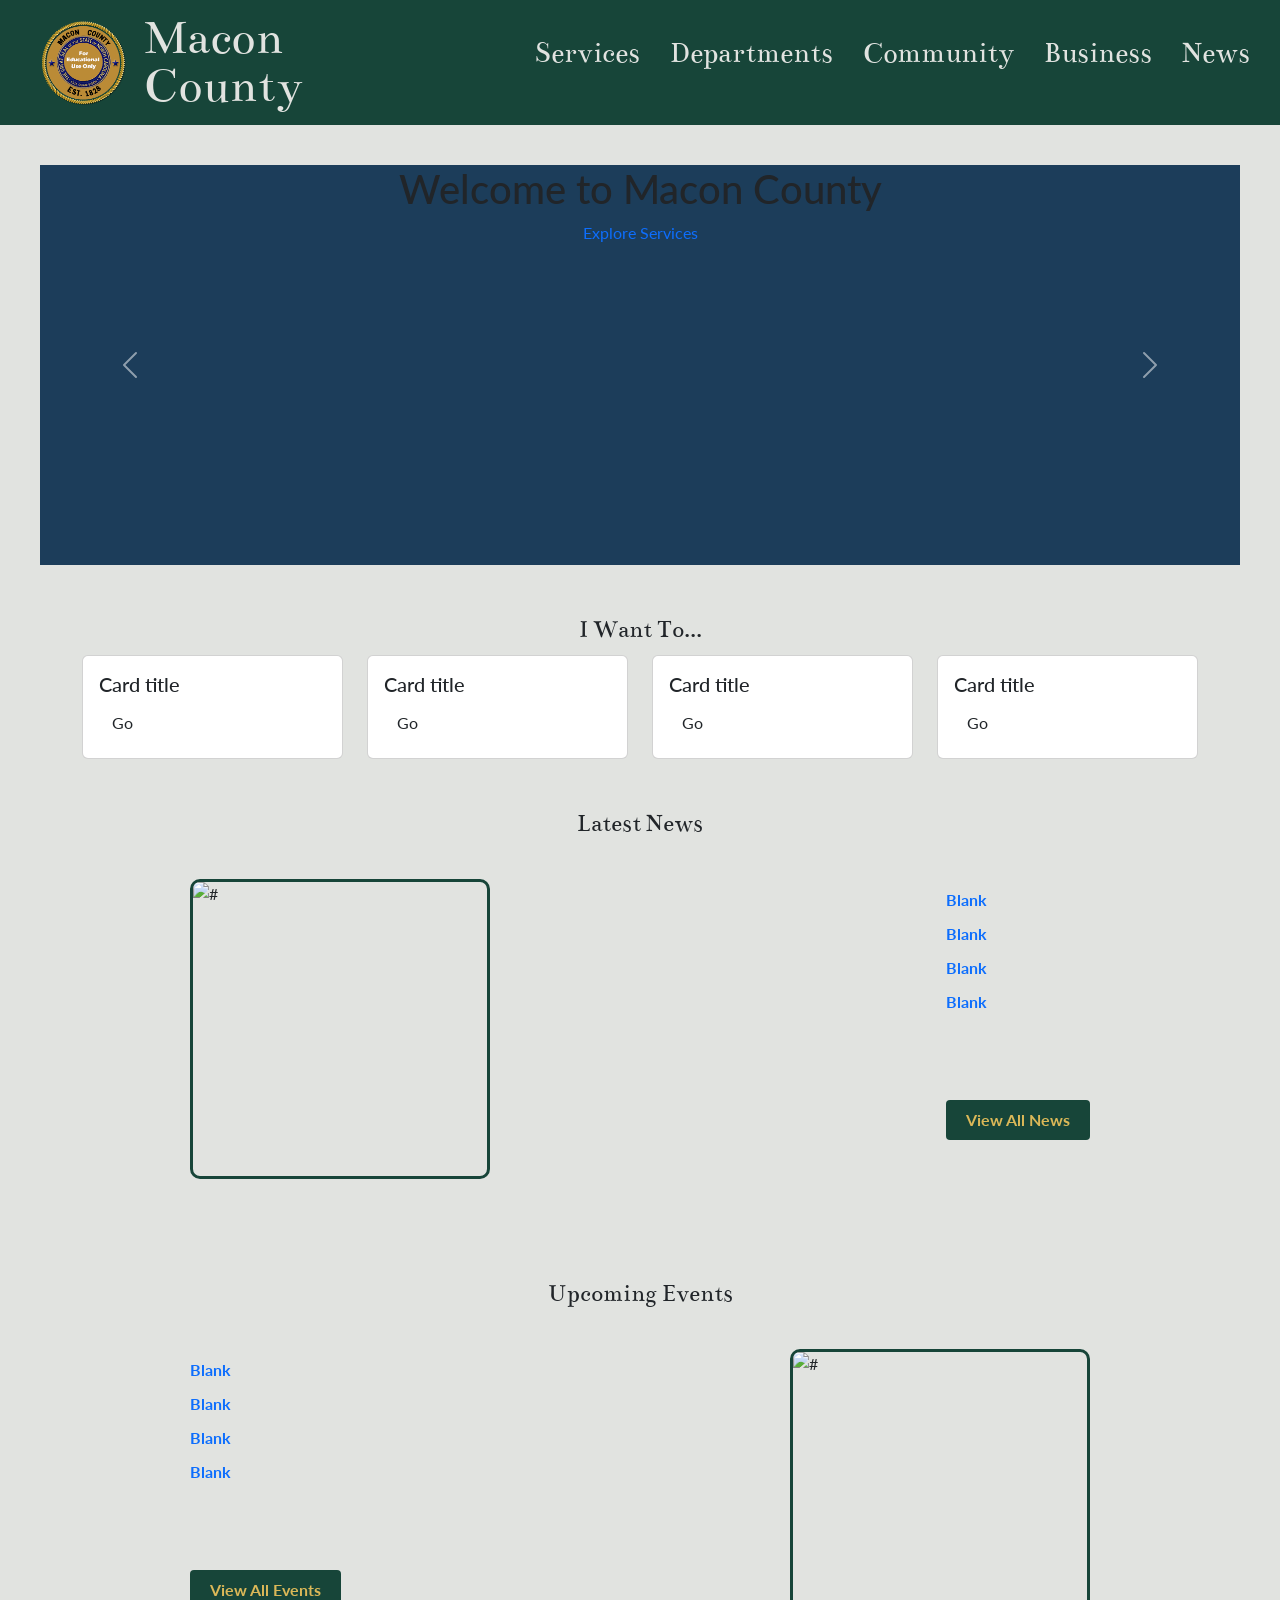
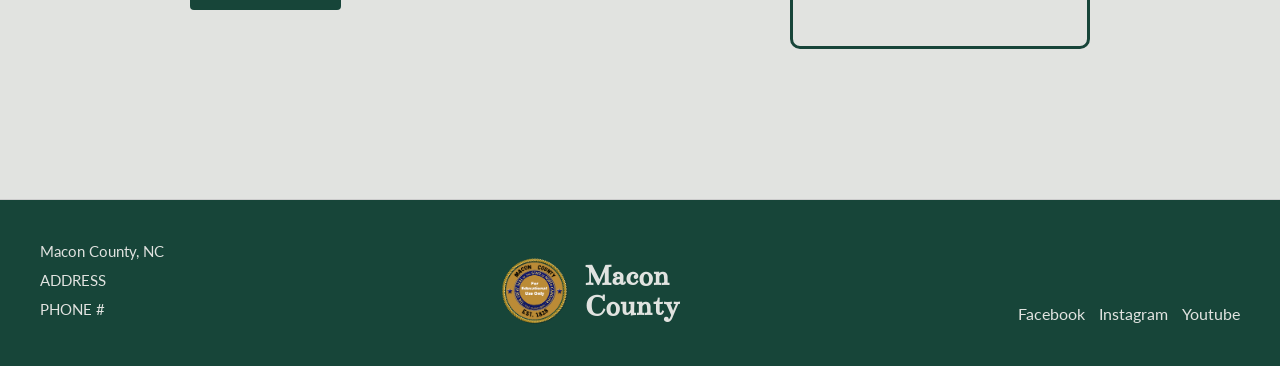
==== index.html @ b7dd2349 "carousel styles changes to the names of the bootstrap component , fixing the CSS style of the carous" ====
<!DOCTYPE html>
<html lang="en">
<head>
    <meta charset="UTF-8">
    <meta name="viewport" content="width=device-width, initial-scale=1.0">
    <title>Macon County</title>
    <!--google fonts-->
    <link rel="preconnect" href="https://fonts.googleapis.com">
    <link rel="preconnect" href="https://fonts.gstatic.com" crossorigin>
    <link href="https://fonts.googleapis.com/css2?family=Bentham&family=Lato:ital,wght@0,100;0,300;0,400;0,700;0,900;1,100;1,300;1,400;1,700;1,900&display=swap" rel="stylesheet">
    
       <link href="https://cdn.jsdelivr.net/npm/bootstrap@5.3.8/dist/css/bootstrap.min.css" rel="stylesheet">

    <!--CSS-->
    <link rel="stylesheet" href="css/styles.css">
</head>

<body>
<!--header-->
    <header>
        <div class="logo">
            <a href="index.html">
                <img src="images/seal.png" alt="Macon County Seal">
                <div class="logo-text">
                    <span>Macon</span>
                    <span>County</span>
                </div>
        
            </a>
        </div>
<!-- link from Lesson 7  https://blog.logrocket.com/create-responsive-mobile-menu-css-without-javascript/  -->
        <input type="checkbox" id="side-mob-nav" class="side-mob-nav">
        <label for="side-mob-nav" class="hamb">
            <span class="hamb-line"></span> Menu
        </label>

        <nav>
            <ul class="main-nav">

                <li class="dropdown">
                    <a href="services.html">Services</a>
                    <!--  https://blog.logrocket.com/create-responsive-mobile-menu-css-without-javascript/ -->

                    
                    
                    <input type="checkbox" id="service-toggle" class="dropdown-submenu">
                    <label for="service-toggle" class="dropdown-btn">+</label>
                    <ul class="submenu">
                        <li><a href="#">Permits &amp; Applications</a></li>
                        <li><a href="#">Forms &amp; Document Downloads</a></li>
                        <li><a href="#">Pay Taxes and Property</a></li>
                        <li><a href="#">Public Records</a></li>
                        <li><a href="#">Report Issue</a></li>
                        <li><a href="#">Request Service</a></li>
                    </ul>
                </li>
            
                <li class="dropdown">
                    <a href="departments.html">Departments</a>
                    <input type="checkbox" id="departments-toggle" class="dropdown-submenu">
                    <label for="departments-toggle" class="dropdown-btn">+</label>
                    <ul class="submenu">
                        <li><a href="#">Government</a></li>
                        <li><a href="#">Health &amp; Social Services</a></li>
                        <li><a href="publicsafety.html">Public Safety</a></li>
                        <li><a href="#">Planning &amp; Zoning</a></li>
                        <li><a href="#">Public Works</a></li>
                        <li><a href="#">Parks &amp; Rec</a></li>
                    </ul>
                </li>


                <li class="dropdown">
                    <a href="community.html">Community</a>
                    <input type="checkbox" id="community-toggle" class="dropdown-submenu">
                    <label for="community-toggle" class="dropdown-btn">+</label>
                    <ul class="submenu">
                        <li><a href="#">Community Resources</a></li>
                        <li><a href="#">Schools &amp; Education</a></li>
                        <li><a href="#">Housing &amp; Assistance</a></li>
                        <li><a href="#">Transportation</a></li>
                        <li><a href="#">Utility &amp; Recycle</a></li>
                    </ul>
                </li>

                <li class="dropdown">
                    <a href="business.html">Business</a>
                    <input type="checkbox" id="business-toggle" class="dropdown-submenu">
                    <label for="business-toggle" class="dropdown-btn">+</label>
                    <ul class="submenu">
                        <li><a href="#">Starting a Business</a></li>
                        <li><a href="#">Permits &amp; Licensing</a></li>
                        <li><a href="#">Bussiness Tax Information</a></li>
                        <li><a href="#">Econmic Development</a></li>
                    </ul>
                </li>


            <li class="dropdown">
                <a href="news.html">News</a>
                <input type="checkbox" id="news-toggle" class="dropdown-submenu">
                    <label for="news-toggle" class="dropdown-btn">+</label>
                <ul class="submenu">
                    <li><a href="#">County News</a></li>
                    <li><a href="#">Events Calendar</a></li>
                    <li><a href="#">Updates &amp; Alerts</a></li>
                    <li><a href="#">Public Notices</a></li>
            </ul>
        </li>
    </ul>
</nav>
    </header>

    <main>

        <!-- Area for bootstrap carousel-->

<div id="bnr-carousel" class="carousel slide">
  <div class="carousel-inner">
    <div class="carousel-item active">
      <h1>Welcome to Macon County</h1>
      <a href="services.html" class="hero-btn">Explore Services</a>
    </div>

    <div class="carousel-item">
      <h1>Title</h1>
    </div>


   <div class="carousel-item">
      <h1>Title</h1>
    </div>
  </div>

  <button class="carousel-control-prev" type="button" data-bs-target="#bnr-carousel"" data-bs-slide="prev">
    <span class="carousel-control-prev-icon" aria-hidden="true"></span>
    <span class="visually-hidden">Previous</span>
  </button>
  <button class="carousel-control-next" type="button" data-bs-target="#bnr-carousel"" data-bs-slide="next">
    <span class="carousel-control-next-icon" aria-hidden="true"></span>
    <span class="visually-hidden">Next</span>
  </button>
</div>

        <!-- Area for bootstrap cards (I WANT TO...) section-->

        <section class="quick-links">
            <h2>I Want To...</h2>


            <div class="container">
                <div class="row justify-content-center">

                <div class="col-3">
                <div class="card">
                <div class="card-body">
                    <h5 class="card-title">Card title</h5>
                    <a href="#" class="btn">Go</a>
            </div>
            </div>
            </div>


                <div class="col-3">
                <div class="card">
                <div class="card-body">
                    <h5 class="card-title">Card title</h5>
                    <a href="#" class="btn">Go</a>
            </div>
            </div>
            </div>

             <div class="col-3">
                <div class="card">
                <div class="card-body">
                    <h5 class="card-title">Card title</h5>
                    <a href="#" class="btn">Go</a>
            </div>
            </div>
            </div>

             <div class="col-3">
                <div class="card">
                <div class="card-body">
                    <h5 class="card-title">Card title</h5>
                    <a href="#" class="btn">Go</a>
            </div>
            </div>
            </div>

            </div>
        </div>

        </section>

        <!-- Latest News section-->
         <section class="latest-news">
            <h2>Latest News</h2>
            <div class="latest-news-cont">
                <img src="#" alt="#" class="latest-news-img"> <!--fill in later-->

                <div class="news-links">
                    <ul>
                    <li><a href="#">Blank</a></li>
                        <li><a href="#">Blank</a></li>
                        <li><a href="#">Blank</a></li>
                        <li><a href="#">Blank</a></li>
                    </ul>

                    <a href="news.html" class="news-btn">View All News</a>
            </div>
            </div>
         </section>

        <!-- Upcoming events secrtion-->
         <section class="upcg-evets">
            <h2>Upcoming Events</h2>
            <div class="upcg-evets-cont">
                <div class="evnts-links">
                    <ul>
                        <li><a href="#">Blank</a></li>
                        <li><a href="#">Blank</a></li>
                        <li><a href="#">Blank</a></li>
                        <li><a href="#">Blank</a></li>

                    </ul>
                    <a href="#" class="evnts-btn">View All Events</a>
                </div>
                <img src="#" alt="#" class="upcg-evets-img">
            </div>
         </section>
    </main>



  <!--Footer-->
    <footer>
        <div class="footer-info">
        <div class="footer-left"> <!--fill in later-->
            <p>Macon County, NC</p>
            <p>ADDRESS</p>
            <p>PHONE #</p>
        </div>
            <div class="footer-logo">
                <a href="index.html">
                    <img src="images/seal.png" alt="Macon County Seal">
                    <div class="footer-logo-text">
                        <span>Macon</span>
                        <span>County</span>
                    </div>
                </a>
            </div>
            <div class="footer-right">
                <a href="#">Facebook</a><!--fill in later-->
                <a href="#">Instagram</a>
                <a href="#">Youtube</a>
            </div>
        </div>
    </footer>

<script src="https://cdn.jsdelivr.net/npm/bootstrap@5.3.8/dist/js/bootstrap.bundle.min.js"></script>     
</body>


</html>
---- css/styles.css ----
* {
    margin: 0;
    padding: 0;
    box-sizing: border-box;
}

/* body */
html, body{
    height: 100%;
}


body {
    font-family: 'Lato', sans-serif;
    display: flex;
    flex-direction: column;
    background-color: #E1E3E0;
}

/* header*/

header {
    display: flex;
    justify-content: space-between;
    align-items: center;
    padding: 15px 30px;
    gap: 20px;
    background-color: #174539;
}

.logo a {
    display: flex;
    align-items: center;
    gap: 6px;
}

.logo img {
    height: 90px;
}

.logo-text {
    display: flex;
    flex-direction: column;
    line-height: 0.95;
}

.logo-text span {
    font-family: 'Bentham',serif;
    font-size: 50px;
    color: #E1E3E0;
}


/* Navigation */

nav{
    align-self: flex-end;
    margin-bottom: 8px;
}

.main-nav {
    list-style: none;
    display: flex;
    gap: 30px;
    font-family: 'Bentham',serif;
}

.main-nav > li {
    position: relative;
}

.main-nav >li >a {
    color:#E1E3E0;
    font-size: 30px;
    font-weight: 400;
    display: inline-block;
    padding: 10px 0;
}

.main-nav >li >a:hover{
    color: #DBB858;
    border-bottom: 2px solid #DBB858;
}

.submenu {
    list-style: none;
    display: none;
    position: absolute;
    top: 100%;
    right: 0;
    background-color: #174539;
    min-width: 240px;
    padding: 15px 0;
}

.submenu li a {
    display: block;
    padding: 10px 20px;
    color: #E1E3E0;
    font-size: 20px;
    font-family: 'Bentham', serif;
}

.submenu li a:hover {
    color: #DBB858;
}

.dropdown-submenu {
    display: none;
}

.dropdown:hover .submenu{
    display: block;
}

.dropdown-btn {
    display: none;
}

/*hamburger*/

.side-mob-nav {
    display: none;
}

.hamb {
    display: none;
    cursor: pointer;
    color: #E1E3E0;
    font-size: 1.3rem;
    font-family: 'Lato',sans-serif;
    font-weight: 700;
    width: 100%;
    padding: 12px 15px;
    background-color: #174539;
    border-top: 1px solid;
}

.hamb-line {
    background: #E1E3E0;
    display: inline-block;
    height: 3px;
    width: 24px;
    position: relative;
    margin-right: 10px;
    vertical-align: middle;
}

.hamb-line::before,.hamb-line::after{
    content: "";
    background: #E1E3E0;
    display: block;
    height: 100%;
    width: 100%;
    position: absolute;
}

.hamb-line::before{
    top: 7px;
}

.hamb-line::after{
    top: -7px;
}

/*links*/
a {
    text-decoration: none;
}

/* main*/
main {
    padding: 40px;
    flex: 1;
}

/*Footer*/
footer{
    background-color: #174539;
    padding: 40px 30px;
    margin-top: 60px;
    border-top: 1px solid #ccc;
    color: #E1E3E0;
}

.footer-info{
    max-width: 1200px;
    margin: 0 auto;

    display: flex;
    justify-content: space-between;
    align-items: flex-end;
}

.footer-left p {
    margin-bottom: 6px;
    font-size: 0.95rem;
}

.footer-left {
    text-align: left;
}

.footer-logo a {
    display: flex;
    align-items: center;
    gap: 8px;
}

.footer-logo img {
    height: 70px;
}

.footer-logo-text {
    display: flex;
    flex-direction: column;
    line-height: 1;
    color: #E1E3E0;
}

.footer-logo-text span {
    font-family: 'Bentham', serif;
    font-size: 30px;
    font-weight: bold;
}

.footer-right {
    text-align: right;
}

.footer-right a {
    margin-left: 10px;
    color: #E1E3E0;
}

.footer-right a:hover {
    text-decoration: underline;
}




/*        Homepage           */


/* Carousel */

#bnr-carousel{
    margin-bottom: 50px;
}

.carousel-item {
    text-align: center;
    background-color: #1C3D5A;
    height: 400px;
}

.latest-news, .upcg-evets {
    padding: 50px 20px;
}

.latest-news h2, .upcg-evets h2, .quick-links h2{
    text-align: center;
    font-size: 25px;
    margin-bottom: 10px;
    font-family: 'Bentham', serif;

}

.latest-news-cont, .upcg-evets-cont {
    display: flex;
    align-items: center;
    justify-content: space-between;
    max-width: 900px;
    margin: 0 auto;

}

.latest-news-img, .upcg-evets-img{
    border: 3px solid #174539;
    width: 300px;
    height:300px;
    border-radius: 10px;
    margin-top: 30px;

}

.news-links ul, .evnts-links ul {
    list-style: none;
    padding: 0;
}

.news-links li, .evnts-links li {
    margin-bottom: 10px;
}

.news-links a, .evnts-links a {
font-weight: bold;
}



.news-btn, .evnts-btn{
    display: inline-block;
    margin-top: 70px;
    background-color: #174539;
    color: #DBB858;
    font-weight: bold;
    padding: 8px 20px;
    border-radius: 4px;

}




/*small screens*/
@media (max-width: 768px) {
    header {
        flex-direction: column;
        align-items: stretch;
        padding: 10px 10px;
        gap: 10px;
    }

    .logo {
        align-self: center;
    }

    .logo img{
        height: 70px;
    }

    .logo-text span {
        font-size: 36px;
    }

    .hamb {
        display: block;
    }

    nav {
        width: 100%;
        margin-bottom: 0;
        align-self: stretch;
    }

    .main-nav {
        display: none;
        flex-direction: column;
        width: 100%;
        background-color: #174539;
        gap: 0;
    }

    .side-mob-nav:checked+ .hamb+ nav .main-nav {
        display: flex;
    }

    .main-nav >li {
        width: 100%S;
    }


    .main-nav > li > a {
        font-size: 20px;
        display: block;
        padding: 14px 15px;

    }

    .main-nav >li>a:hover{
        border-bottom: none;
        background-color: #174539;
    }

    .dropdown-btn {
        display: block;
        position: absolute;
        top: 0;
        right: 0;
        color: #E1E3E0;
        font-size: 24px;
        line-height: 1;
        padding: 14px 18px;
        cursor: pointer;
        font-weight: bold;
    }

    .submenu {
        display: none;
        position: static;
        min-width: 100%;
        padding: 0;
        background-color: #1d5a4a;

    }

    .submenu li a {
        font-size: 16px;
        padding: 10px;
    }

    footer {
        padding: 15px 10px;
    }

    .footer-logo img{
        height: 55px;
    }
    
    .footer-logo-text span{
        font-size: 24px;
    }

    .footer-left p{
        font-size: 14px;
    }

    .footer-right a{
        font-size: 14px;
    }


  
}
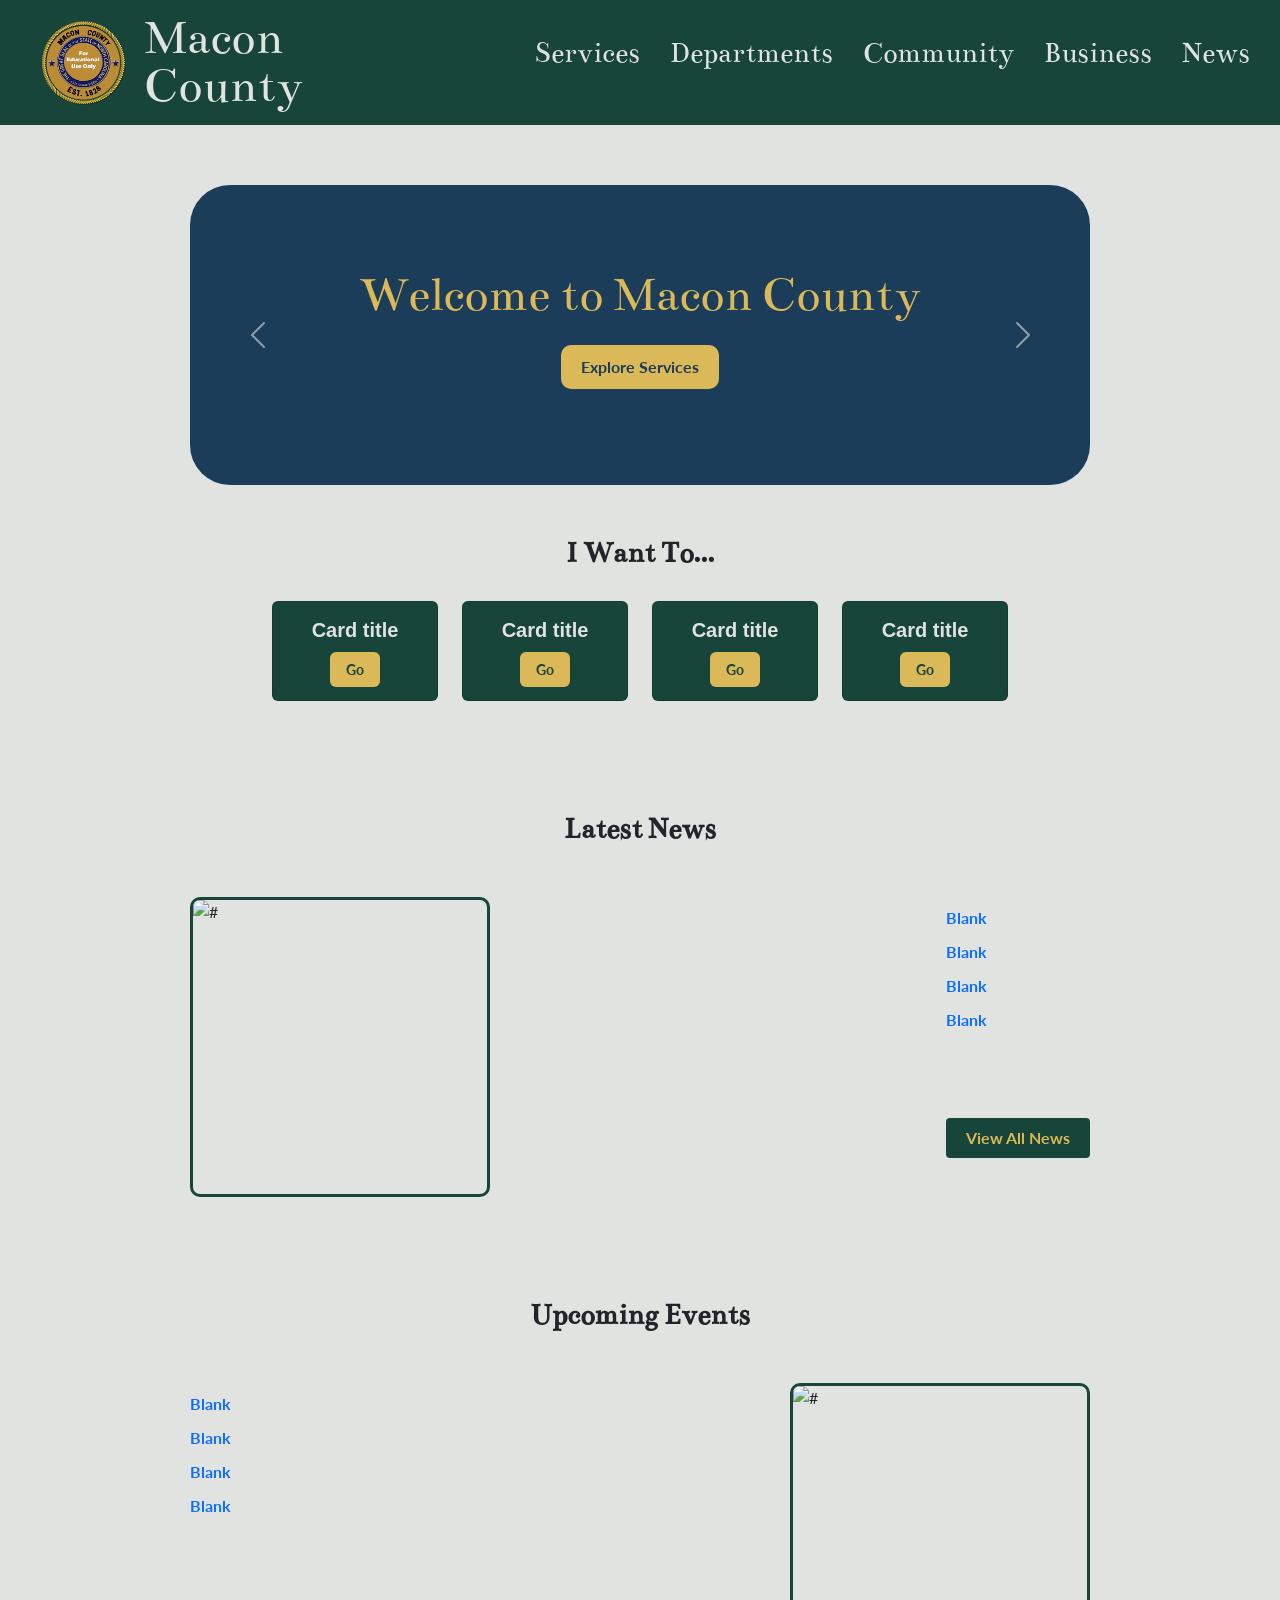
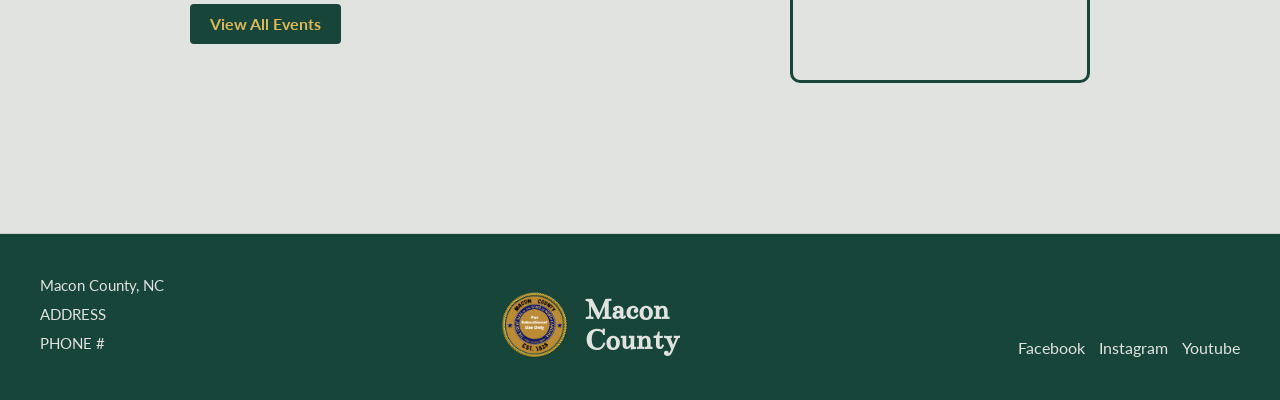
==== commit ee7cd5e2: "Homepage - finished up mobile for last two sections, -styled carousel and i want to cards" ====
--- a/index.html
+++ b/index.html
@@ -151,35 +151,35 @@
             <div class="container">
                 <div class="row justify-content-center">
 
-                <div class="col-3">
-                <div class="card">
-                <div class="card-body">
-                    <h5 class="card-title">Card title</h5>
-                    <a href="#" class="btn">Go</a>
-            </div>
-            </div>
-            </div>
-
-
-                <div class="col-3">
-                <div class="card">
-                <div class="card-body">
-                    <h5 class="card-title">Card title</h5>
-                    <a href="#" class="btn">Go</a>
-            </div>
-            </div>
-            </div>
-
-             <div class="col-3">
-                <div class="card">
-                <div class="card-body">
-                    <h5 class="card-title">Card title</h5>
-                    <a href="#" class="btn">Go</a>
-            </div>
-            </div>
-            </div>
-
-             <div class="col-3">
+                <div class="col-6 col-md-2">
+                <div class="card">
+                <div class="card-body">
+                    <h5 class="card-title">Card title</h5>
+                    <a href="#" class="btn">Go</a>
+            </div>
+            </div>
+            </div>
+
+
+                <div class="col-6 col-md-2">
+                <div class="card">
+                <div class="card-body">
+                    <h5 class="card-title">Card title</h5>
+                    <a href="#" class="btn">Go</a>
+            </div>
+            </div>
+            </div>
+
+             <div class="col-6 col-md-2">
+                <div class="card">
+                <div class="card-body">
+                    <h5 class="card-title">Card title</h5>
+                    <a href="#" class="btn">Go</a>
+            </div>
+            </div>
+            </div>
+
+             <div class="col-6 col-md-2">
                 <div class="card">
                 <div class="card-body">
                     <h5 class="card-title">Card title</h5>
--- a/css/styles.css
+++ b/css/styles.css
@@ -246,14 +246,70 @@
 /* Carousel */
 
 #bnr-carousel{
-    margin-bottom: 50px;
+    max-width: 900px;
+    margin: 20px auto 50px auto;
 }
 
 .carousel-item {
     text-align: center;
     background-color: #1C3D5A;
-    height: 400px;
-}
+    height: 300px;
+    padding:50px 50px;
+    border-radius: 40px;
+}
+
+.carousel-item h1 {
+    font-size: 50px;
+    margin-bottom: 20px;
+    font-family: 'Bentham',serif;
+    color: #DBB858;
+    margin-top: 30px;
+}
+
+.hero-btn{
+    font-weight: bold;
+    background-color: #DBB858;
+    color: #1C3D5A;
+    padding: 10px 20px;
+    border-radius: 10px;
+    display: inline-block;
+    
+}
+
+
+/*I want to section cards */
+
+.quick-links{
+    margin-bottom: 50px;
+}
+
+.quick-links .card{
+  text-align: center;
+  margin: 10px 0;
+  height: 100px;
+  background-color: #174539;
+}
+
+.quick-links .card-title{
+    margin-bottom: 6px;
+    font-size: 20px;
+    font-weight: 600;
+    color: #E1E3E0;
+}
+
+
+
+.quick-links .btn {
+    background-color: #DBB858;
+    color: #174539;
+    font-size: 14px;
+    font-weight: bold;
+    margin-top: 4px;
+    padding: 6px 15px;
+}
+
+
+
 
 .latest-news, .upcg-evets {
     padding: 50px 20px;
@@ -261,9 +317,11 @@
 
 .latest-news h2, .upcg-evets h2, .quick-links h2{
     text-align: center;
-    font-size: 25px;
+    font-size: 30px;
     margin-bottom: 10px;
     font-family: 'Bentham', serif;
+    font-weight: bold;
+    margin-bottom: 20px;
 
 }
 
@@ -422,6 +480,61 @@
     }
 
 
+    /*homepage */
+
+     /*carousel */
+     .carousel-item {
+        height: 250px;
+        padding:  30px 15px;
+     }
+
+     .carousel-item h1 {
+        font-size:30px;
+     }
+
+      .carousel-control-next-icon,.carousel-control-prev-icon{
+        padding: 16px;
+    }
+
+    .carousel-control-next, .carousel-control-prev {
+        width:15%;
+    }
+
+    .hero-btn {
+        padding: 8px 14px;
+        font-size: 14px;
+        margin-top: 20px;
+    }
+
+    .latest-news-cont,
+    .upcg-evets-cont {
+    flex-direction: column;
+    text-align: center;
+    }
+
+.latest-news-img,
+.upcg-evets-img {
+    width: 300px;
+    height: 300px;
+    margin-top: 20px;
+    border-radius: 50%;
+
+}
+
+.news-links,
+.evnts-links {
+    margin-top: 20px;
+}
+
+.news-btn,
+.evnts-btn {
+    margin-top: 20px;
+}
+
+.upcg-evets-cont {
+    flex-direction: column-reverse;
+}
+
   
 }
 
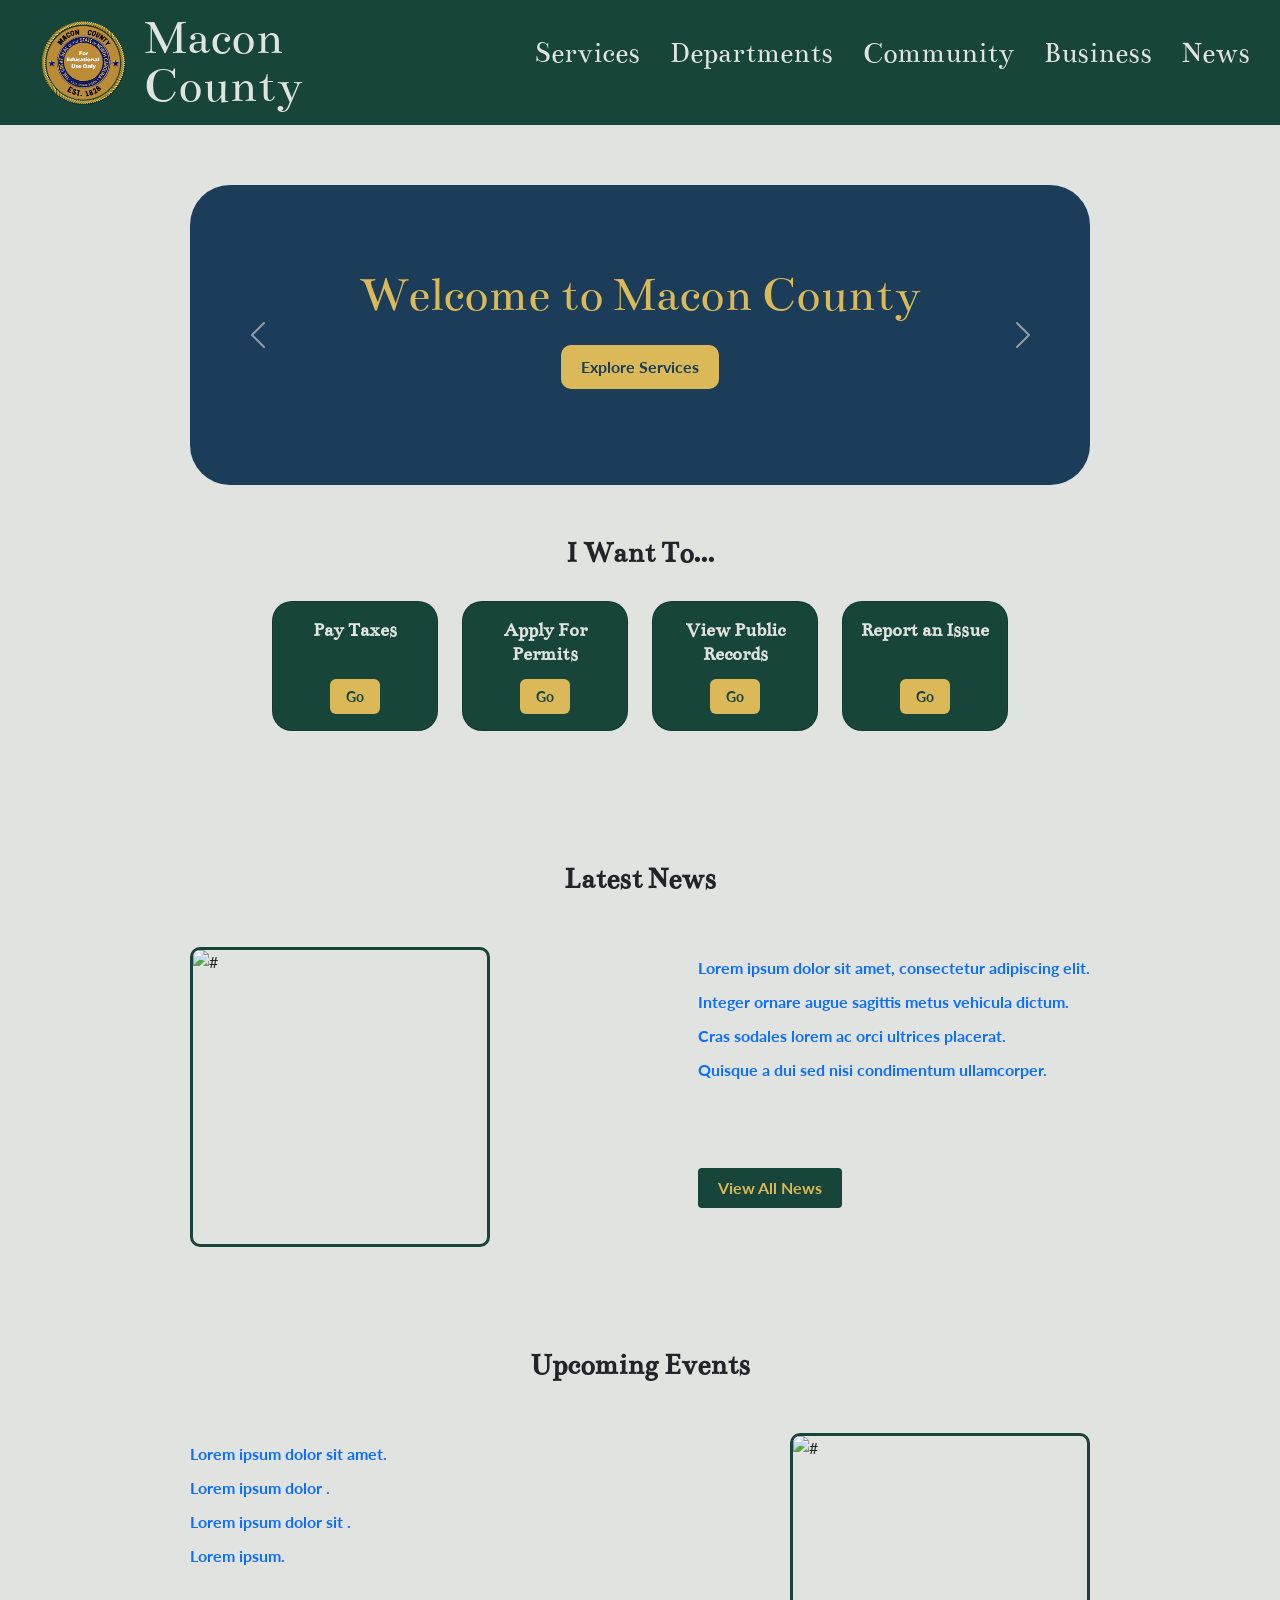
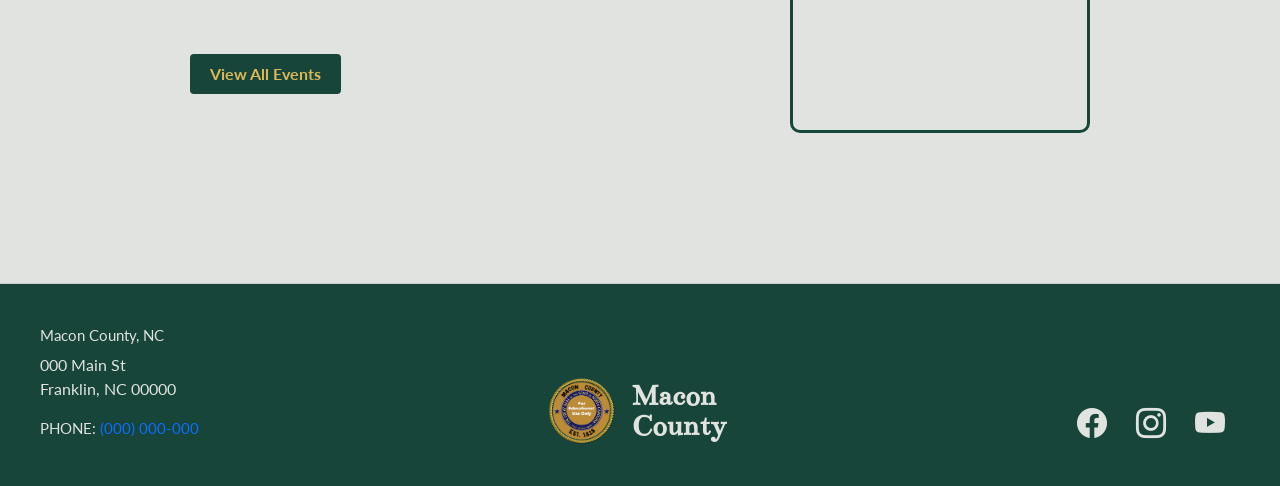
==== commit cc74b38f: "css - html additions -added more content to sections -more mobile styles -changed from flex to grid " ====
--- a/index.html
+++ b/index.html
@@ -8,7 +8,7 @@
     <link rel="preconnect" href="https://fonts.googleapis.com">
     <link rel="preconnect" href="https://fonts.gstatic.com" crossorigin>
     <link href="https://fonts.googleapis.com/css2?family=Bentham&family=Lato:ital,wght@0,100;0,300;0,400;0,700;0,900;1,100;1,300;1,400;1,700;1,900&display=swap" rel="stylesheet">
-    
+    <link rel="stylesheet" href="https://cdn.jsdelivr.net/npm/bootstrap-icons@1.13.1/font/bootstrap-icons.min.css">
        <link href="https://cdn.jsdelivr.net/npm/bootstrap@5.3.8/dist/css/bootstrap.min.css" rel="stylesheet">
 
     <!--CSS-->
@@ -132,11 +132,11 @@
     </div>
   </div>
 
-  <button class="carousel-control-prev" type="button" data-bs-target="#bnr-carousel"" data-bs-slide="prev">
+  <button class="carousel-control-prev" type="button" data-bs-target="#bnr-carousel" data-bs-slide="prev">
     <span class="carousel-control-prev-icon" aria-hidden="true"></span>
     <span class="visually-hidden">Previous</span>
   </button>
-  <button class="carousel-control-next" type="button" data-bs-target="#bnr-carousel"" data-bs-slide="next">
+  <button class="carousel-control-next" type="button" data-bs-target="#bnr-carousel" data-bs-slide="next">
     <span class="carousel-control-next-icon" aria-hidden="true"></span>
     <span class="visually-hidden">Next</span>
   </button>
@@ -154,7 +154,7 @@
                 <div class="col-6 col-md-2">
                 <div class="card">
                 <div class="card-body">
-                    <h5 class="card-title">Card title</h5>
+                    <h5 class="card-title">Pay Taxes</h5>
                     <a href="#" class="btn">Go</a>
             </div>
             </div>
@@ -164,7 +164,7 @@
                 <div class="col-6 col-md-2">
                 <div class="card">
                 <div class="card-body">
-                    <h5 class="card-title">Card title</h5>
+                    <h5 class="card-title">Apply For Permits</h5>
                     <a href="#" class="btn">Go</a>
             </div>
             </div>
@@ -173,7 +173,7 @@
              <div class="col-6 col-md-2">
                 <div class="card">
                 <div class="card-body">
-                    <h5 class="card-title">Card title</h5>
+                    <h5 class="card-title">View Public Records</h5>
                     <a href="#" class="btn">Go</a>
             </div>
             </div>
@@ -182,7 +182,7 @@
              <div class="col-6 col-md-2">
                 <div class="card">
                 <div class="card-body">
-                    <h5 class="card-title">Card title</h5>
+                    <h5 class="card-title">Report an Issue</h5>
                     <a href="#" class="btn">Go</a>
             </div>
             </div>
@@ -201,10 +201,10 @@
 
                 <div class="news-links">
                     <ul>
-                    <li><a href="#">Blank</a></li>
-                        <li><a href="#">Blank</a></li>
-                        <li><a href="#">Blank</a></li>
-                        <li><a href="#">Blank</a></li>
+                    <li><a href="#">Lorem ipsum dolor sit amet, consectetur adipiscing elit.</a></li>
+                        <li><a href="#">Integer ornare augue sagittis metus vehicula dictum.</a></li>
+                        <li><a href="#">Cras sodales lorem ac orci ultrices placerat.</a></li>
+                        <li><a href="#">Quisque a dui sed nisi condimentum ullamcorper.</a></li>
                     </ul>
 
                     <a href="news.html" class="news-btn">View All News</a>
@@ -218,10 +218,10 @@
             <div class="upcg-evets-cont">
                 <div class="evnts-links">
                     <ul>
-                        <li><a href="#">Blank</a></li>
-                        <li><a href="#">Blank</a></li>
-                        <li><a href="#">Blank</a></li>
-                        <li><a href="#">Blank</a></li>
+                        <li><a href="#">Lorem ipsum dolor sit amet.</a></li>
+                        <li><a href="#">Lorem ipsum dolor .</a></li>
+                        <li><a href="#">Lorem ipsum dolor sit .</a></li>
+                        <li><a href="#">Lorem ipsum.</a></li>
 
                     </ul>
                     <a href="#" class="evnts-btn">View All Events</a>
@@ -234,13 +234,19 @@
 
 
   <!--Footer-->
-    <footer>
+     <footer>
         <div class="footer-info">
-        <div class="footer-left"> <!--fill in later-->
-            <p>Macon County, NC</p>
-            <p>ADDRESS</p>
-            <p>PHONE #</p>
-        </div>
+
+        <div class="footer-left">
+        <p>Macon County, NC</p>
+           <address>
+            000 Main St<br>
+            Franklin, NC 00000
+           </address>
+
+            <p>PHONE: <a href=tel:10000000000>(000) 000-000</a></p>
+        </div>
+
             <div class="footer-logo">
                 <a href="index.html">
                     <img src="images/seal.png" alt="Macon County Seal">
@@ -250,18 +256,35 @@
                     </div>
                 </a>
             </div>
+
             <div class="footer-right">
-                <a href="#">Facebook</a><!--fill in later-->
-                <a href="#">Instagram</a>
-                <a href="#">Youtube</a>
+               <a href="#" aria-label="Facebook">
+                <i class="bi bi-facebook"></i>
+
+               </a>
+
+               <a href="#" aria-label="Instagram">
+                <i class="bi bi-instagram"></i>
+               </a>
+
+               <a href="#" aria-label="Youtube">
+                <i class="bi bi-youtube"></i>
+
+               </a>
+
+
+
             </div>
         </div>
     </footer>
 
-<script src="https://cdn.jsdelivr.net/npm/bootstrap@5.3.8/dist/js/bootstrap.bundle.min.js"></script>     
+      <script src="https://cdn.jsdelivr.net/npm/bootstrap@5.3.8/dist/js/bootstrap.bundle.min.js" integrity="sha384-FKyoEForCGlyvwx9Hj09JcYn3nv7wiPVlz7YYwJrWVcXK/BmnVDxM+D2scQbITxI" crossorigin="anonymous"></script>
+  
 </body>
 
 
 </html>
 
+
+
  
--- a/css/styles.css
+++ b/css/styles.css
@@ -170,7 +170,7 @@
 
 /* main*/
 main {
-    padding: 40px;
+    padding: 40px 0;
     flex: 1;
 }
 
@@ -228,14 +228,20 @@
     text-align: right;
 }
 
+.footer-right a i{
+    font-size: 30px;
+}
+
 .footer-right a {
     margin-left: 10px;
     color: #E1E3E0;
+    margin-right:15px;
 }
 
 .footer-right a:hover {
-    text-decoration: underline;
-}
+    color: #DBB858;
+}
+
 
 
 
@@ -286,7 +292,7 @@
 .quick-links .card{
   text-align: center;
   margin: 10px 0;
-  height: 100px;
+  height: 130px;
   background-color: #174539;
 }
 
@@ -368,6 +374,303 @@
     border-radius: 4px;
 
 }
+
+
+
+
+
+/*Main section pages */
+
+.sec-bnr-txt{
+    background-color: #1C3D5A;
+}
+
+
+
+.qik-lnk {
+    padding: 40px 80px;
+}
+
+.col-6 {
+    margin-bottom: 20px;
+}
+
+.card {
+    border-radius: 20px;
+    text-align: center;
+    background-color: #174539;
+    max-width: 260px;
+    height: 130px;
+    margin: 0 auto;
+}
+
+.card-title {
+    font-size: 20px;
+    color: #DBB858;
+    font-family: 'Bentham',serif;
+}
+
+.qik-lnk .btn {
+    background-color: #DBB858;
+    color: #1C3D5A;
+    border-radius: 10px;
+    padding: 6px 9px;
+}
+
+.card-body {
+    height: 100%;
+    display: flex;
+    flex-direction:  column;
+    justify-content:space-between;
+    align-items: center;
+}
+
+
+
+
+
+
+
+/*FAQ section */ 
+
+.faq {
+    padding-top: 40px;
+}
+
+.faq h2{
+    text-align: center;
+    margin-bottom: 40px;
+}
+
+.faq-QA-colms{
+    display: grid;
+    grid-template-columns: 1fr 1fr;
+    max-width: 1000px;
+    margin: 0 auto;
+}
+
+
+/* innerpage  pages */
+
+.bnr-txt, .sec-bnr-txt{
+    color: #DBB858;
+    padding: 40px;
+    border-radius: 0 20px 20px 0;
+}
+
+.bnr-container,.sec-bnr-container {
+    display: grid;
+    grid-template-columns: 1fr 1fr;
+    gap: 40px;
+    margin-bottom: 50px;
+
+}
+
+ .bnr-img, .sec-bnr-img{
+    padding-right: 80px;
+}
+
+.bnr-img img , .sec-bnr-img img{
+    display: block;
+    width: 200px;
+    border: 3px solid #1C3D5A;
+    border-radius: 20px;
+    width: 100%;
+    height: 100%;
+
+}
+
+.inr-page-bnr, .sec-bnr {
+    padding: 10px 0;
+}
+
+.bnr-txt {
+    background-color: #174539;
+}
+
+.inr-layout {
+    display: grid;
+    grid-template-columns: 200px auto 200px;
+    gap:30px;
+    max-width: 1200px;
+    margin: 0 auto;
+    align-items:start;
+}
+
+
+
+ .help-links, .toc-sidenav {
+    width: 200px;
+    background-color:#1C3D5A;
+    padding:15px;
+    border-radius:20px;
+    position: sticky;
+    top: 120px;
+    align-self: start;
+    
+}
+
+.help-links h2, .toc-sidenav h2 {
+    text-align:center ;
+    color:#DBB858;
+    margin-bottom:20px;
+}
+
+.toc-sidenav a,
+.help-links a {
+    color: white;
+}
+
+.toc-sidenav li,
+.help-links li {
+    margin-bottom: 10px;
+}
+
+.toc-sidenav a:hover,
+.help-links a:hover {
+    color: #DBB858;
+}
+
+
+.toc-sidenav ul,
+.help-links ul {
+    padding-left: 25px;
+    color:#DBB858;
+}
+
+.inr-page-bnr h1 ,.sec-bnr h1{
+    margin-bottom: 25px;
+    font-family: 'Bentham', serif;
+    font-size: 45px;
+}
+
+.inr-main h2 {
+    margin-bottom: 15px;
+    font-family: 'Bentham', serif;
+    font-size: 30px;
+    text-align: left;
+}
+
+.inr-main section {
+    margin-bottom: 50px;
+}
+
+.inr-main p, .inr-main li{
+
+    line-height: 1 .8;
+}
+
+.inr-main ul {
+    padding-left:20px;
+}
+
+.info-row {
+    display: flex;
+    align-items: center;
+    gap:20px
+    }
+
+.info-row div {
+    flex: 1 ;
+
+}
+
+.info-row img {
+    width: 280px;
+    height:200px;
+    border-radius:20px;
+     border: 3px solid #174539;
+}
+
+.alrt{
+    max-width: 500px;
+    margin: 25px auto;
+}
+
+.alrt h2 {
+    font-family: 'Bentham', serif;
+    text-align: center;
+}
+
+.alrt-box {
+    display: grid;
+    grid-template-columns: 60px 1fr auto;
+    align-items: center;
+    background-color: #f7bece;
+    border-radius: 15px;
+    border: 4px solid red;
+    padding: 10px 20px;
+    gap:10px
+}
+
+.alrt-icon {
+    font-size: 40px;
+    text-align: center;
+}
+
+.alrt-txt h3 {
+    font-family: 'Bentham' ,serif;
+}
+
+.alrt-btn a {
+    display: inline-block;
+    background-color:#353635 ;
+    padding: 8px 15px;
+    border-radius: 10px;
+    color: #E1E3E0;
+
+}
+
+
+/*Ft highlight*/
+
+.top-feat {
+    display: grid;
+    grid-template-columns: 1fr 1fr;
+    max-width: 1000px;
+    gap: 20px;
+    margin: 30px auto;
+}
+
+.top-feat-box {
+    display: grid;
+    grid-template-columns: 70px 1fr;
+    align-items: center;
+    padding: 20px;
+    background-color: #DBB858;
+    color: #1C3D5A;
+    border-radius: 20px;
+    gap:10px;
+}
+
+.top-feat-icon{
+    font-size: 50px;
+    text-align: center;
+}
+
+.top-feat-txt h2 {
+    font-family: 'Bentham', serif;
+    margin-bottom: 10px;
+}
+
+.top-feat-btn a{
+   display: inline-block;
+   background-color: #1C3D5A;
+   padding: 10px 20px;
+   width: 200px;
+   text-align: center;
+   border-radius: 10px;
+   color: #DBB858;
+}
+
+.top-feat-btn {
+    grid-column: 1/-1;
+    justify-self: center;
+}
+
+
+
+
 
 
 
@@ -473,11 +776,31 @@
 
     .footer-left p{
         font-size: 14px;
-    }
-
-    .footer-right a{
-        font-size: 14px;
-    }
+        font-weight: bold;
+    }
+
+    .footer-right a i{
+        font-size: 20px;
+    }
+
+    .footer-right a {
+        margin-right: 5px;
+    }
+
+    .footer-info {
+        display: flex;
+        justify-content: space-between;
+        align-items: center;
+        gap:6px
+    }
+
+
+
+
+
+
+
+
 
 
     /*homepage */
@@ -523,8 +846,11 @@
 
 .news-links,
 .evnts-links {
-    margin-top: 20px;
-}
+    margin-top: 50px;
+
+}
+
+
 
 .news-btn,
 .evnts-btn {
@@ -535,6 +861,120 @@
     flex-direction: column-reverse;
 }
 
-  
-}
-
+
+
+
+
+
+/*Main section pages */
+
+.qik-lnk {
+    padding: 30px 20px;
+}
+
+.card-title{
+    font-size: 18px;
+}
+
+.card {
+    max-width: 100%;
+    height: 160px;
+    padding-bottom: 17px;
+}
+
+
+
+
+.faq h2 {
+    text-align: center;
+}
+
+.faq-QA-colms {
+    display: block;
+}
+
+.faq {
+    padding-left: 30px ;
+}
+
+.faq h3 {
+    margin-top: 40px;
+}
+
+
+
+
+
+
+
+
+/* innerpage  pages */
+
+.toc-sidenav, .bnr-img, .sec-bnr-img{
+    display: none;
+}
+
+.bnr-container, .sec-bnr-container{
+    margin-bottom: 30px;
+    display: block;
+}
+
+.inr-layout{
+    display: block;
+    padding: 0 30px;
+}
+
+.bnr-txt, .sec-bnr-txt {
+    width:90% ;
+    height: 190px;
+    border-radius: 0 40px 40px 0;
+}
+
+.info-row {
+    display: flex;
+    flex-direction: column-reverse;
+}
+
+.info-row img {
+    width: 90%;
+    margin-top: 35px;
+}
+
+.inr-main h2 {
+    text-align: center;
+}
+
+.help-links {
+    width: 100%;
+    margin-top: 50px;
+}
+
+
+.alrt-box{
+    grid-template-columns: 1fr;
+    text-align: center;
+}
+
+/*Ft highlight*/
+.top-feat {
+    grid-template-columns: 1fr;
+    padding: 15px 20px;
+}
+
+.top-feat-box{
+    grid-template-columns: 1fr;
+    text-align: center;
+    padding: 20px 15px;
+}
+
+.top-feat-txt h2 {
+    font-size: 27px;
+    margin-bottom: 10px;
+}
+
+
+
+}
+
+
+
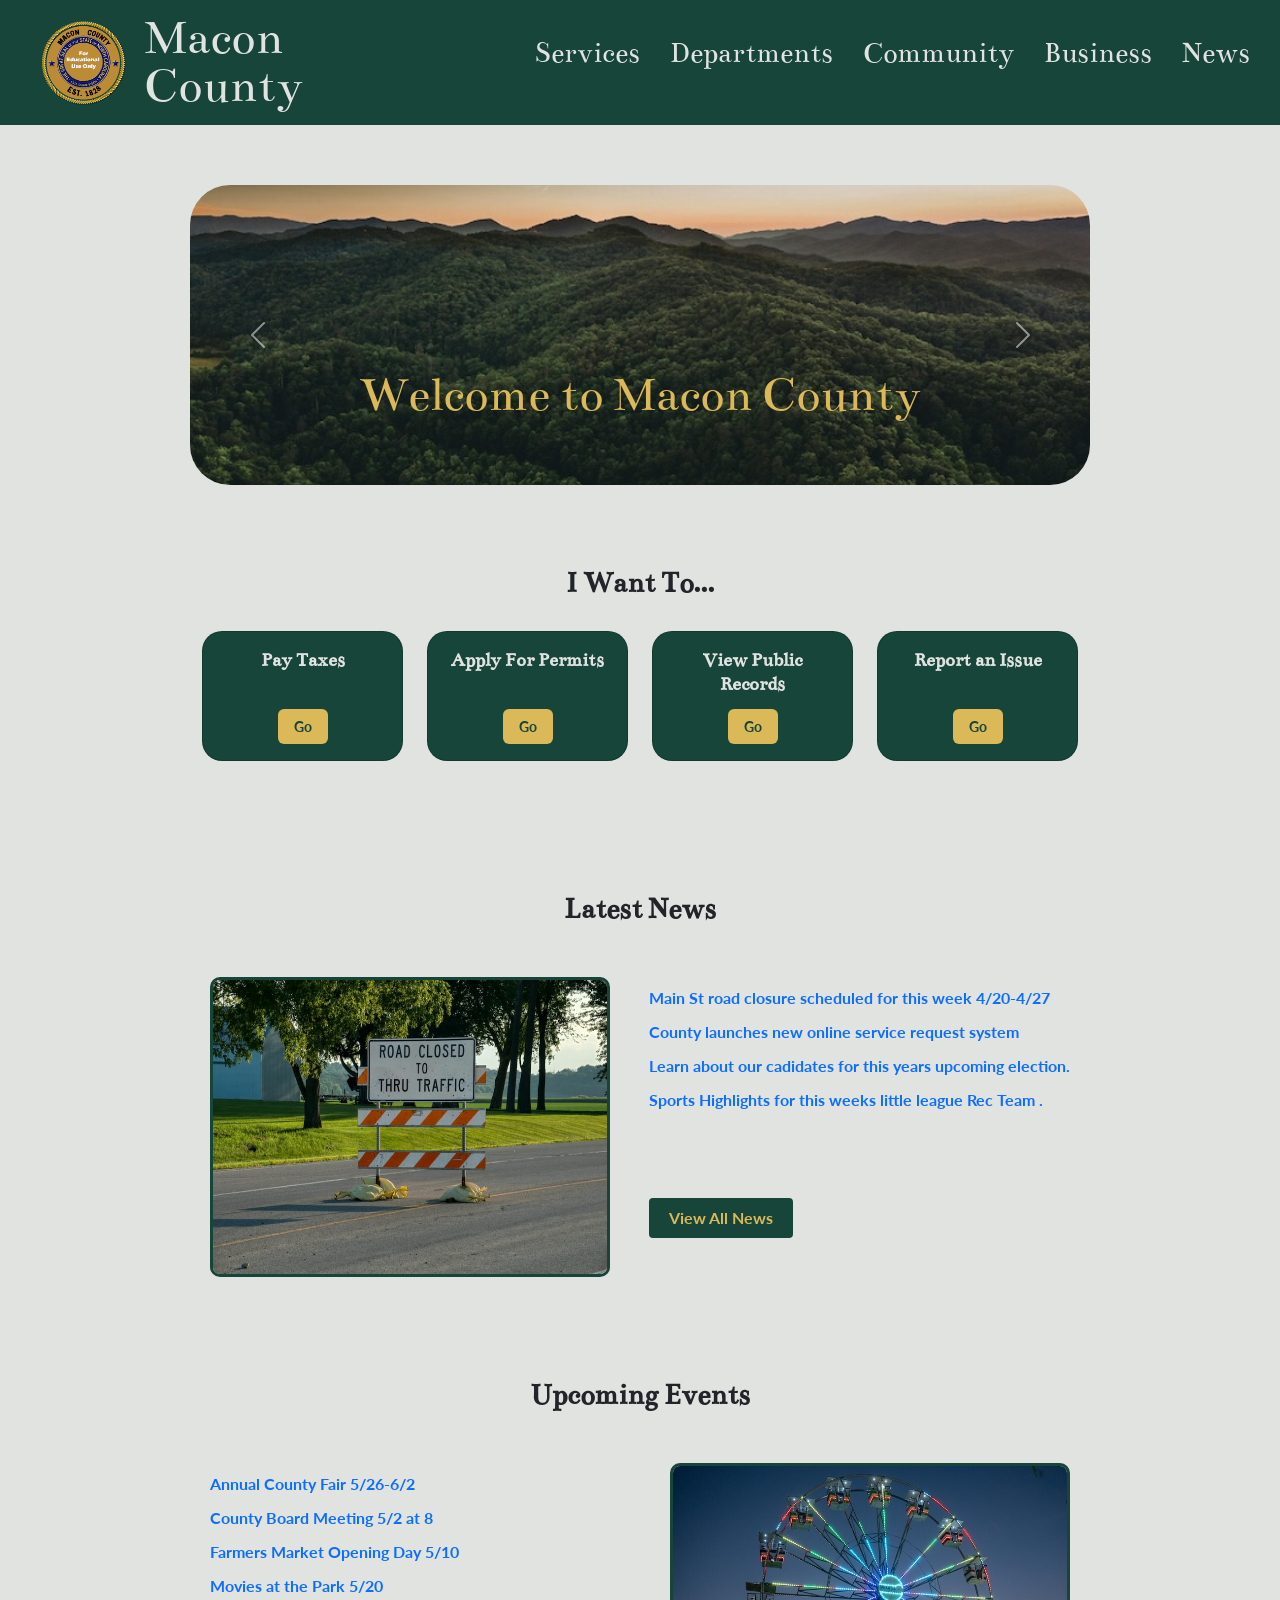
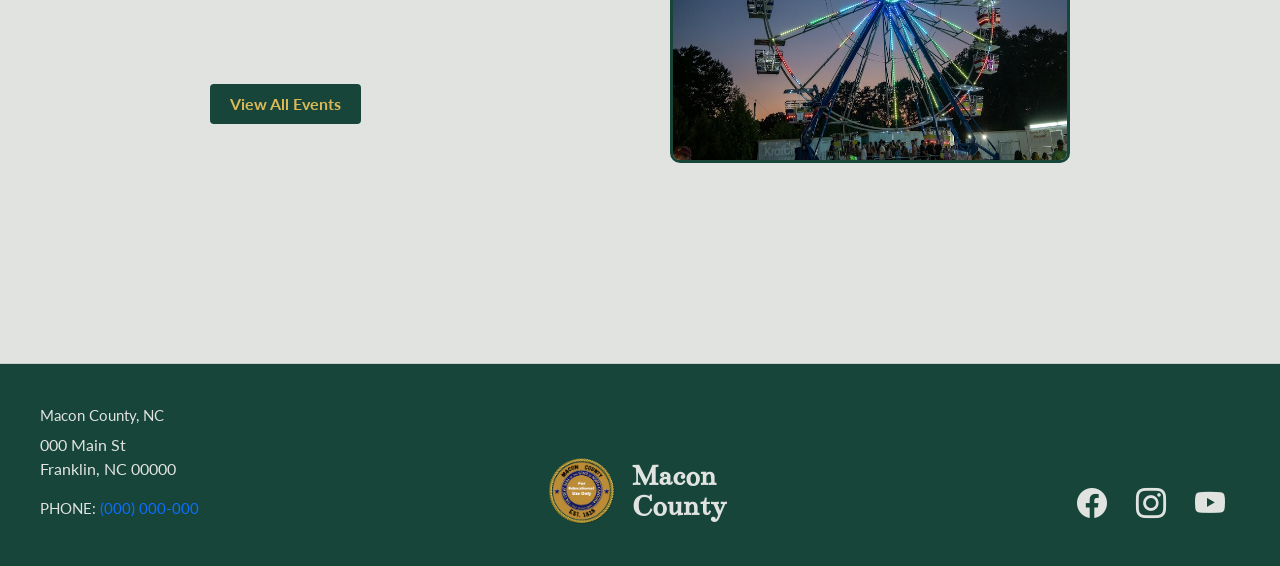
==== commit b87e526d: "images and content" ====
--- a/index.html
+++ b/index.html
@@ -46,12 +46,12 @@
                     <input type="checkbox" id="service-toggle" class="dropdown-submenu">
                     <label for="service-toggle" class="dropdown-btn">+</label>
                     <ul class="submenu">
-                        <li><a href="#">Permits &amp; Applications</a></li>
-                        <li><a href="#">Forms &amp; Document Downloads</a></li>
-                        <li><a href="#">Pay Taxes and Property</a></li>
-                        <li><a href="#">Public Records</a></li>
-                        <li><a href="#">Report Issue</a></li>
-                        <li><a href="#">Request Service</a></li>
+                        <li><a href="services.html">Permits &amp; Applications</a></li>
+                        <li><a href="services.html">Forms &amp; Document Downloads</a></li>
+                        <li><a href="services.html">Pay Taxes and Property</a></li>
+                        <li><a href="services.html">Public Records</a></li>
+                        <li><a href="services.html">Report Issue</a></li>
+                        <li><a href="services.html">Request Service</a></li>
                     </ul>
                 </li>
             
@@ -60,12 +60,12 @@
                     <input type="checkbox" id="departments-toggle" class="dropdown-submenu">
                     <label for="departments-toggle" class="dropdown-btn">+</label>
                     <ul class="submenu">
-                        <li><a href="#">Government</a></li>
-                        <li><a href="#">Health &amp; Social Services</a></li>
+                        <li><a href="departments.html">Government</a></li>
+                        <li><a href="departments.html">Health &amp; Social Services</a></li>
                         <li><a href="publicsafety.html">Public Safety</a></li>
-                        <li><a href="#">Planning &amp; Zoning</a></li>
-                        <li><a href="#">Public Works</a></li>
-                        <li><a href="#">Parks &amp; Rec</a></li>
+                        <li><a href="departments.html">Planning &amp; Zoning</a></li>
+                        <li><a href="departments.html">Public Works</a></li>
+                        <li><a href="departments.html">Parks &amp; Rec</a></li>
                     </ul>
                 </li>
 
@@ -75,11 +75,11 @@
                     <input type="checkbox" id="community-toggle" class="dropdown-submenu">
                     <label for="community-toggle" class="dropdown-btn">+</label>
                     <ul class="submenu">
-                        <li><a href="#">Community Resources</a></li>
-                        <li><a href="#">Schools &amp; Education</a></li>
-                        <li><a href="#">Housing &amp; Assistance</a></li>
-                        <li><a href="#">Transportation</a></li>
-                        <li><a href="#">Utility &amp; Recycle</a></li>
+                        <li><a href="community.html">Community Resources</a></li>
+                        <li><a href="community.html">Schools &amp; Education</a></li>
+                        <li><a href="community.html">Housing &amp; Assistance</a></li>
+                        <li><a href="community.html">Transportation</a></li>
+                        <li><a href="community.html">Utility &amp; Recycle</a></li>
                     </ul>
                 </li>
 
@@ -88,10 +88,10 @@
                     <input type="checkbox" id="business-toggle" class="dropdown-submenu">
                     <label for="business-toggle" class="dropdown-btn">+</label>
                     <ul class="submenu">
-                        <li><a href="#">Starting a Business</a></li>
-                        <li><a href="#">Permits &amp; Licensing</a></li>
-                        <li><a href="#">Bussiness Tax Information</a></li>
-                        <li><a href="#">Econmic Development</a></li>
+                        <li><a href="business.html">Starting a Business</a></li>
+                        <li><a href="business.html">Permits &amp; Licensing</a></li>
+                        <li><a href="business.html">Bussiness Tax Information</a></li>
+                        <li><a href="business.html">Econmic Development</a></li>
                     </ul>
                 </li>
 
@@ -101,10 +101,10 @@
                 <input type="checkbox" id="news-toggle" class="dropdown-submenu">
                     <label for="news-toggle" class="dropdown-btn">+</label>
                 <ul class="submenu">
-                    <li><a href="#">County News</a></li>
-                    <li><a href="#">Events Calendar</a></li>
-                    <li><a href="#">Updates &amp; Alerts</a></li>
-                    <li><a href="#">Public Notices</a></li>
+                    <li><a href="news.html">County News</a></li>
+                    <li><a href="news.html">Events Calendar</a></li>
+                    <li><a href="news.html">Updates &amp; Alerts</a></li>
+                    <li><a href="news.html">Public Notices</a></li>
             </ul>
         </li>
     </ul>
@@ -118,19 +118,28 @@
 <div id="bnr-carousel" class="carousel slide">
   <div class="carousel-inner">
     <div class="carousel-item active">
+        <img src="images/carousel1.jpg" class="d-block w-100" alt="">
+        <div class="carousel-caption ">
       <h1>Welcome to Macon County</h1>
-      <a href="services.html" class="hero-btn">Explore Services</a>
+    </div>
     </div>
 
     <div class="carousel-item">
-      <h1>Title</h1>
-    </div>
-
-
-   <div class="carousel-item">
-      <h1>Title</h1>
-    </div>
-  </div>
+    <img src="images/carousel2.jpg" class="d-block w-100" alt="">
+        <div class="carousel-caption">
+            <h1>Your Safety Matters</h1>
+      <a href="publicsafety.html" class="hero-btn">Explore Public Safety</a>
+    </div>
+    </div>
+
+
+<div class="carousel-item">
+    <img src="images/carousel3.jpg" class="d-block w-100" alt="">
+        <div class="carousel-caption">
+      <h1>Macon County Election Day</h1>
+      <a href="departments.html" class="hero-btn">Explore Departments</a>
+    </div>
+    </div>
 
   <button class="carousel-control-prev" type="button" data-bs-target="#bnr-carousel" data-bs-slide="prev">
     <span class="carousel-control-prev-icon" aria-hidden="true"></span>
@@ -151,39 +160,39 @@
             <div class="container">
                 <div class="row justify-content-center">
 
-                <div class="col-6 col-md-2">
+                <div class="col-6 col-md-3">
                 <div class="card">
                 <div class="card-body">
                     <h5 class="card-title">Pay Taxes</h5>
-                    <a href="#" class="btn">Go</a>
-            </div>
-            </div>
-            </div>
-
-
-                <div class="col-6 col-md-2">
+                    <a href="services.html" class="btn">Go</a>
+            </div>
+            </div>
+            </div>
+
+
+                <div class="col-6 col-md-3">
                 <div class="card">
                 <div class="card-body">
                     <h5 class="card-title">Apply For Permits</h5>
-                    <a href="#" class="btn">Go</a>
-            </div>
-            </div>
-            </div>
-
-             <div class="col-6 col-md-2">
+                    <a href="services.html" class="btn">Go</a>
+            </div>
+            </div>
+            </div>
+
+             <div class="col-6 col-md-3">
                 <div class="card">
                 <div class="card-body">
                     <h5 class="card-title">View Public Records</h5>
-                    <a href="#" class="btn">Go</a>
-            </div>
-            </div>
-            </div>
-
-             <div class="col-6 col-md-2">
+                    <a href="services.html" class="btn">Go</a>
+            </div>
+            </div>
+            </div>
+
+             <div class="col-6 col-md-3">
                 <div class="card">
                 <div class="card-body">
                     <h5 class="card-title">Report an Issue</h5>
-                    <a href="#" class="btn">Go</a>
+                    <a href="services.html" class="btn">Go</a>
             </div>
             </div>
             </div>
@@ -197,14 +206,14 @@
          <section class="latest-news">
             <h2>Latest News</h2>
             <div class="latest-news-cont">
-                <img src="#" alt="#" class="latest-news-img"> <!--fill in later-->
+                <img src="images/latest-news.jpg" alt="Road closed sign blocking traffic" class="latest-news-img"> <!--fill in later-->
 
                 <div class="news-links">
                     <ul>
-                    <li><a href="#">Lorem ipsum dolor sit amet, consectetur adipiscing elit.</a></li>
-                        <li><a href="#">Integer ornare augue sagittis metus vehicula dictum.</a></li>
-                        <li><a href="#">Cras sodales lorem ac orci ultrices placerat.</a></li>
-                        <li><a href="#">Quisque a dui sed nisi condimentum ullamcorper.</a></li>
+                    <li><a href="news.html">Main St road closure scheduled for this week 4/20-4/27</a></li>
+                        <li><a href="news.html">County launches new online service request system</a></li>
+                        <li><a href="news.html">Learn about our cadidates for this years upcoming election. </a></li>
+                        <li><a href="news.html">Sports Highlights for this weeks little league Rec Team .</a></li>
                     </ul>
 
                     <a href="news.html" class="news-btn">View All News</a>
@@ -218,15 +227,15 @@
             <div class="upcg-evets-cont">
                 <div class="evnts-links">
                     <ul>
-                        <li><a href="#">Lorem ipsum dolor sit amet.</a></li>
-                        <li><a href="#">Lorem ipsum dolor .</a></li>
-                        <li><a href="#">Lorem ipsum dolor sit .</a></li>
-                        <li><a href="#">Lorem ipsum.</a></li>
-
-                    </ul>
-                    <a href="#" class="evnts-btn">View All Events</a>
+                        <li><a href="news.html">Annual County Fair 5/26-6/2</a></li>
+                        <li><a href="news.html">County Board Meeting 5/2 at 8</a></li>
+                        <li><a href="news.html">Farmers Market Opening Day 5/10</a></li>
+                        <li><a href="news.html">Movies at the Park 5/20</a></li>
+
+                    </ul>
+                    <a href="news.html" class="evnts-btn">View All Events</a>
                 </div>
-                <img src="#" alt="#" class="upcg-evets-img">
+                <img src="images/events.jpg" alt="Ferris wheel lit up at fair" class="upcg-evets-img">
             </div>
          </section>
     </main>
--- a/css/styles.css
+++ b/css/styles.css
@@ -91,6 +91,7 @@
     background-color: #174539;
     min-width: 240px;
     padding: 15px 0;
+    z-index: 10;
 }
 
 .submenu li a {
@@ -254,14 +255,23 @@
 #bnr-carousel{
     max-width: 900px;
     margin: 20px auto 50px auto;
+    z-index: 1;
 }
 
 .carousel-item {
     text-align: center;
-    background-color: #1C3D5A;
+    position: relative;
     height: 300px;
-    padding:50px 50px;
+    overflow: hidden;
     border-radius: 40px;
+}
+
+
+.carousel-item img{
+    width: 100%;
+    height: 100%;
+    object-fit: cover;
+    display: block;
 }
 
 .carousel-item h1 {
@@ -271,6 +281,7 @@
     color: #DBB858;
     margin-top: 30px;
 }
+
 
 .hero-btn{
     font-weight: bold;
@@ -289,6 +300,10 @@
     margin-bottom: 50px;
 }
 
+.quick-links h2{
+    margin-top: 80px;
+}
+
 .quick-links .card{
   text-align: center;
   margin: 10px 0;
@@ -342,7 +357,7 @@
 
 .latest-news-img, .upcg-evets-img{
     border: 3px solid #174539;
-    width: 300px;
+    width: 400px;
     height:300px;
     border-radius: 10px;
     margin-top: 30px;
@@ -442,6 +457,14 @@
     margin-bottom: 40px;
 }
 
+.faq h3{
+    margin-bottom:10px;
+}
+
+.faq p{
+    margin-bottom: 20px;
+}
+
 .faq-QA-colms{
     display: grid;
     grid-template-columns: 1fr 1fr;
@@ -468,16 +491,28 @@
 
  .bnr-img, .sec-bnr-img{
     padding-right: 80px;
+    
 }
 
 .bnr-img img , .sec-bnr-img img{
-    display: block;
-    width: 200px;
-    border: 3px solid #1C3D5A;
-    border-radius: 20px;
-    width: 100%;
-    height: 100%;
-
+width: 100%;
+border-radius: 20px;
+border: 3px solid #1C3D5A;
+ max-height: 200px;
+    object-fit: cover; 
+
+}
+
+.bus-img {
+    object-position: 50% 65%;
+}
+
+.com-img {
+    object-position: 50% 80%;
+}
+
+.dept-img{
+   object-position: 50% 35% 
 }
 
 .inr-page-bnr, .sec-bnr {
@@ -837,10 +872,10 @@
 
 .latest-news-img,
 .upcg-evets-img {
-    width: 300px;
+    width: 400px;
     height: 300px;
     margin-top: 20px;
-    border-radius: 50%;
+    border-radius: 20px;
 
 }
 
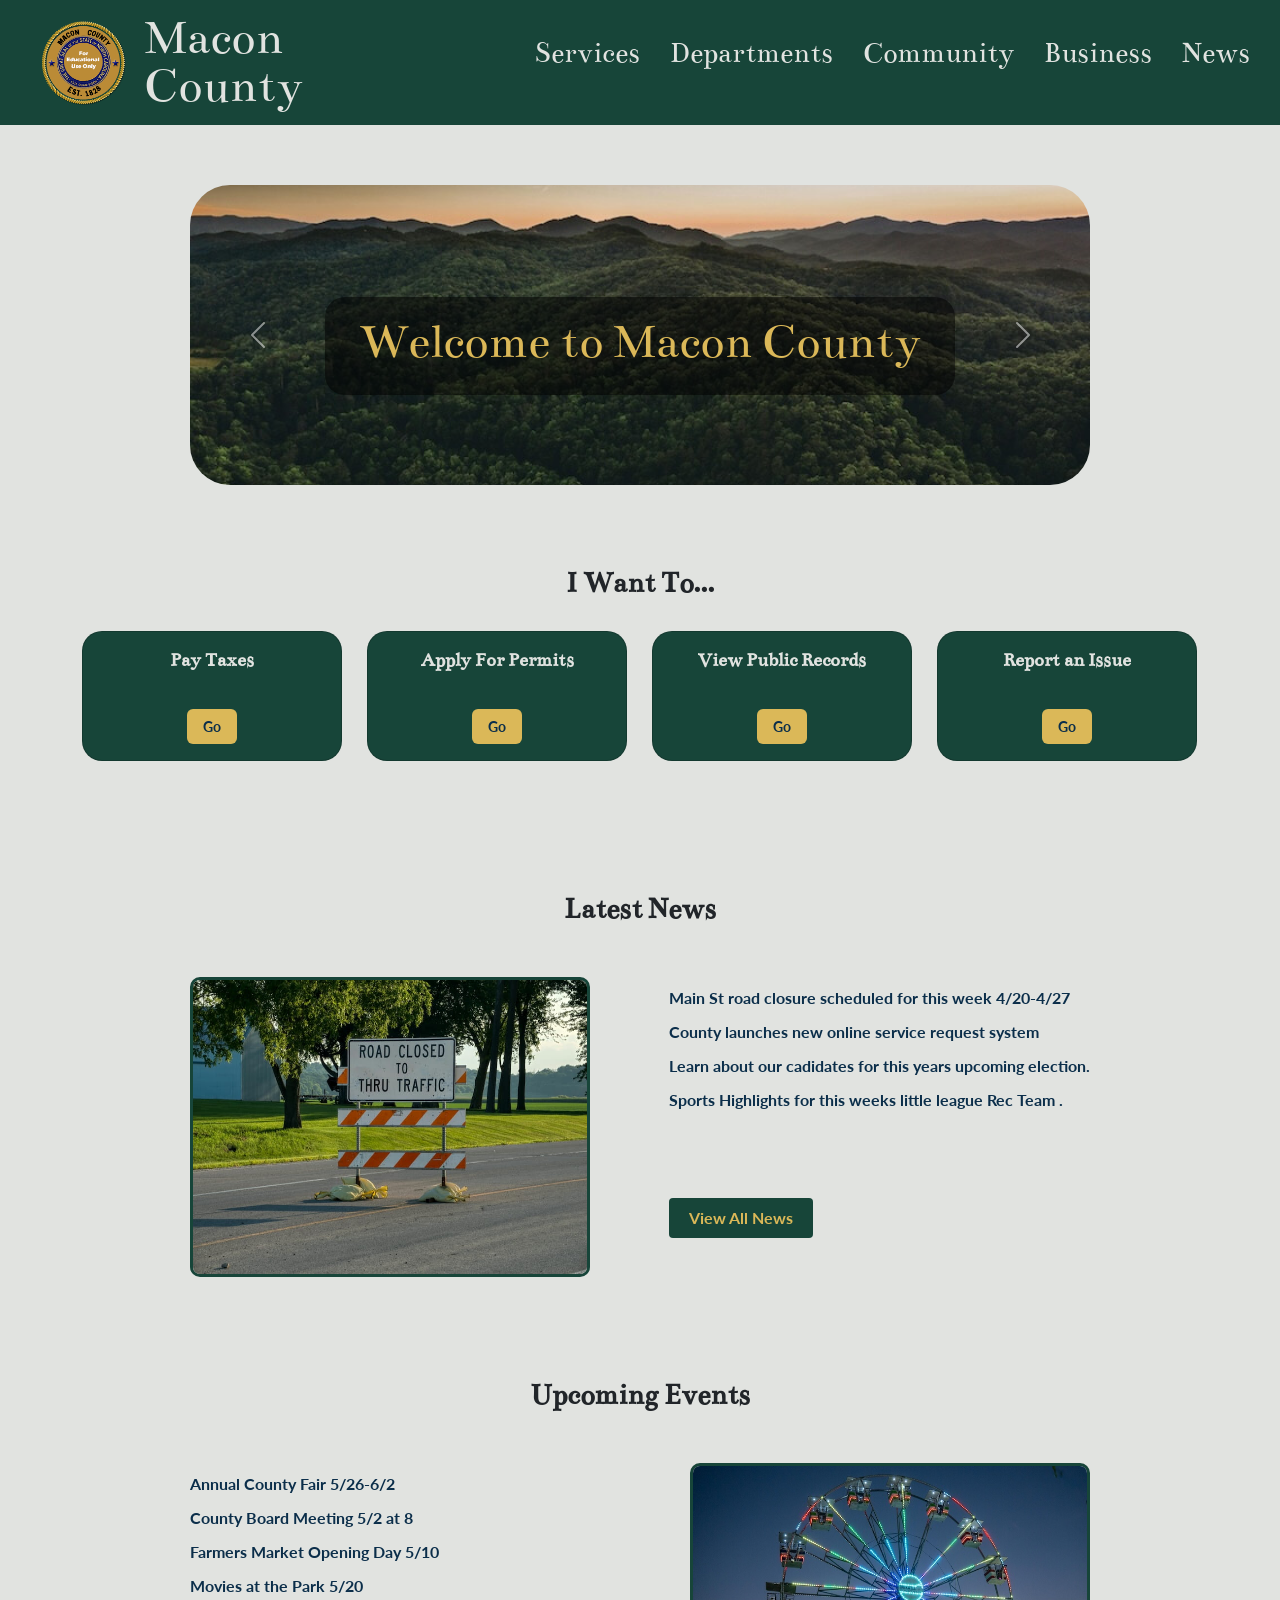
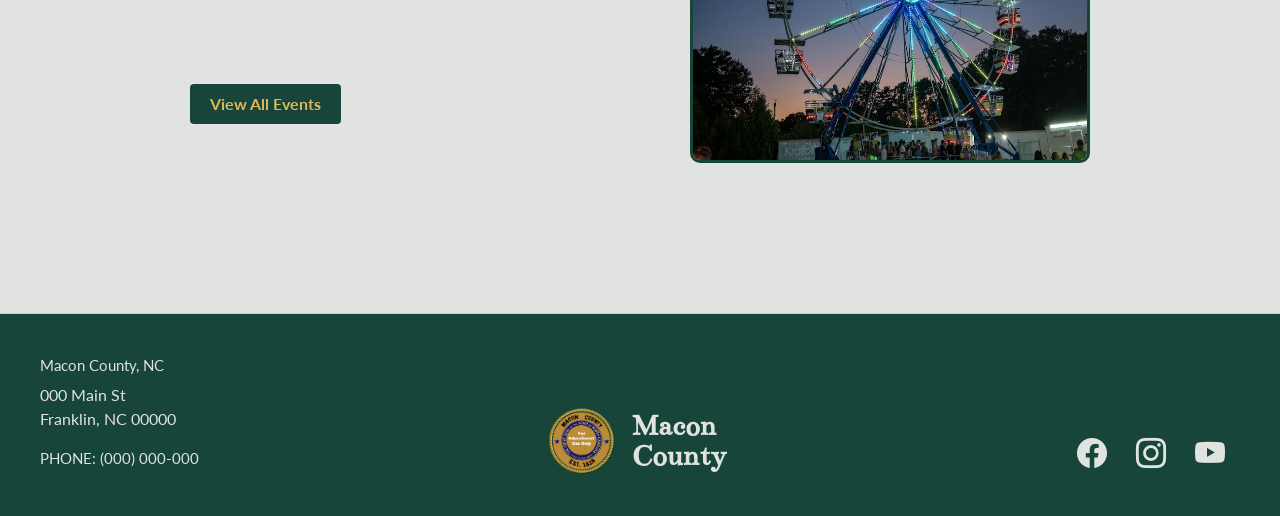
==== commit 28638684: "Accessibility and fixing errors" ====
--- a/index.html
+++ b/index.html
@@ -118,26 +118,27 @@
 <div id="bnr-carousel" class="carousel slide">
   <div class="carousel-inner">
     <div class="carousel-item active">
-        <img src="images/carousel1.jpg" class="d-block w-100" alt="">
+        <img src="images/carousel1.jpg" class="d-block w-100" alt="Mountain landscape view of Macon County"><!--Aerial Shot of a Road in the Mountain Forest.” Pexels, photo by Steven Van Elk-->
         <div class="carousel-caption ">
       <h1>Welcome to Macon County</h1>
     </div>
     </div>
 
     <div class="carousel-item">
-    <img src="images/carousel2.jpg" class="d-block w-100" alt="">
+    <img src="images/carousel2.jpg" class="d-block w-100" alt="Lonely street in town under cloudy sky"><!--Clouds Over Empty Street in Town.” Pexels, photo by Connor Scott McManus-->
         <div class="carousel-caption">
-            <h1>Your Safety Matters</h1>
+            <h2>Your Safety Matters</h2>
       <a href="publicsafety.html" class="hero-btn">Explore Public Safety</a>
     </div>
     </div>
 
 
 <div class="carousel-item">
-    <img src="images/carousel3.jpg" class="d-block w-100" alt="">
-        <div class="carousel-caption">
-      <h1>Macon County Election Day</h1>
-      <a href="departments.html" class="hero-btn">Explore Departments</a>
+    <img src="images/carousel3.jpg" class="d-block w-100" alt="City hall building in Macon County">
+        <div class="carousel-caption"><!--City Hall in a Small American Town.” Pexels, photo by Mark Thomas-->
+      <h2>Need to get things done?</h2>
+      <a href="departments.html" class="hero-btn">Explore Services</a>
+    </div>
     </div>
     </div>
 
@@ -163,7 +164,7 @@
                 <div class="col-6 col-md-3">
                 <div class="card">
                 <div class="card-body">
-                    <h5 class="card-title">Pay Taxes</h5>
+                    <h3 class="card-title">Pay Taxes</h3>
                     <a href="services.html" class="btn">Go</a>
             </div>
             </div>
@@ -173,7 +174,7 @@
                 <div class="col-6 col-md-3">
                 <div class="card">
                 <div class="card-body">
-                    <h5 class="card-title">Apply For Permits</h5>
+                    <h3 class="card-title">Apply For Permits</h3>
                     <a href="services.html" class="btn">Go</a>
             </div>
             </div>
@@ -182,7 +183,7 @@
              <div class="col-6 col-md-3">
                 <div class="card">
                 <div class="card-body">
-                    <h5 class="card-title">View Public Records</h5>
+                    <h3 class="card-title">View Public Records</h3>
                     <a href="services.html" class="btn">Go</a>
             </div>
             </div>
@@ -191,7 +192,7 @@
              <div class="col-6 col-md-3">
                 <div class="card">
                 <div class="card-body">
-                    <h5 class="card-title">Report an Issue</h5>
+                    <h3 class="card-title">Report an Issue</h3>
                     <a href="services.html" class="btn">Go</a>
             </div>
             </div>
@@ -206,7 +207,7 @@
          <section class="latest-news">
             <h2>Latest News</h2>
             <div class="latest-news-cont">
-                <img src="images/latest-news.jpg" alt="Road closed sign blocking traffic" class="latest-news-img"> <!--fill in later-->
+                <img src="images/latest-news.jpg" alt="Road closed sign blocking traffic" class="latest-news-img"> <!--Road Sign in the Middle of the Road.” Pexels, photo by Tom Fisk-->
 
                 <div class="news-links">
                     <ul>
@@ -235,7 +236,7 @@
                     </ul>
                     <a href="news.html" class="evnts-btn">View All Events</a>
                 </div>
-                <img src="images/events.jpg" alt="Ferris wheel lit up at fair" class="upcg-evets-img">
+                <img src="images/events.jpg" alt="Ferris wheel lit up at fair" class="upcg-evets-img"><!--Vibrant Ferris Wheel at Night in Rhode Island Fair.” Pexels, photo by Beth Fitzpatrick.-->
             </div>
          </section>
     </main>
@@ -253,7 +254,7 @@
             Franklin, NC 00000
            </address>
 
-            <p>PHONE: <a href=tel:10000000000>(000) 000-000</a></p>
+            <p>PHONE: <a href="tel:10000000000">(000) 000-000</a></p>
         </div>
 
             <div class="footer-logo">
--- a/css/styles.css
+++ b/css/styles.css
@@ -202,6 +202,14 @@
     text-align: left;
 }
 
+.footer-left a {
+    color: #E1E3E0;
+}
+
+.footer-left a:hover {
+    color: #DBB858;
+}
+
 .footer-logo a {
     display: flex;
     align-items: center;
@@ -276,10 +284,16 @@
 
 .carousel-item h1 {
     font-size: 50px;
-    margin-bottom: 20px;
-    font-family: 'Bentham',serif;
+    font-family: 'Bentham', serif;
     color: #DBB858;
-    margin-top: 30px;
+}
+
+.carousel-caption {
+    position: absolute;
+    background-color: rgba(0, 0, 0, 0.5);
+    padding: 15px;
+    border-radius: 20px;
+    bottom: 30%;
 }
 
 
@@ -322,7 +336,7 @@
 
 .quick-links .btn {
     background-color: #DBB858;
-    color: #174539;
+    color: #0b2e4a;
     font-size: 14px;
     font-weight: bold;
     margin-top: 4px;
@@ -373,8 +387,9 @@
     margin-bottom: 10px;
 }
 
-.news-links a, .evnts-links a {
-font-weight: bold;
+.news-links li a, .evnts-links li a {
+    color: #0b2e4a;
+    font-weight: bold;
 }
 
 
@@ -592,7 +607,7 @@
 
 .inr-main p, .inr-main li{
 
-    line-height: 1 .8;
+    line-height: 1.8;
 }
 
 .inr-main ul {
@@ -754,7 +769,7 @@
     }
 
     .main-nav >li {
-        width: 100%S;
+        width: 100%;
     }
 
 
@@ -872,9 +887,11 @@
 
 .latest-news-img,
 .upcg-evets-img {
-    width: 400px;
-    height: 300px;
-    margin-top: 20px;
+    width: 100%;
+    max-width: 350px;
+    height: auto;
+    margin: 20px auto; 
+    display: block;
     border-radius: 20px;
 
 }
@@ -929,7 +946,7 @@
 }
 
 .faq {
-    padding-left: 30px ;
+    padding: 0 30px;
 }
 
 .faq h3 {
@@ -952,6 +969,10 @@
 .bnr-container, .sec-bnr-container{
     margin-bottom: 30px;
     display: block;
+}
+
+.sec-bnr-txt {
+    padding: 20px 25px;
 }
 
 .inr-layout{
@@ -986,8 +1007,10 @@
 
 
 .alrt-box{
+    display: grid;              
     grid-template-columns: 1fr;
-    text-align: center;
+    text-align: center;    
+    margin: 20px 30px; 
 }
 
 /*Ft highlight*/
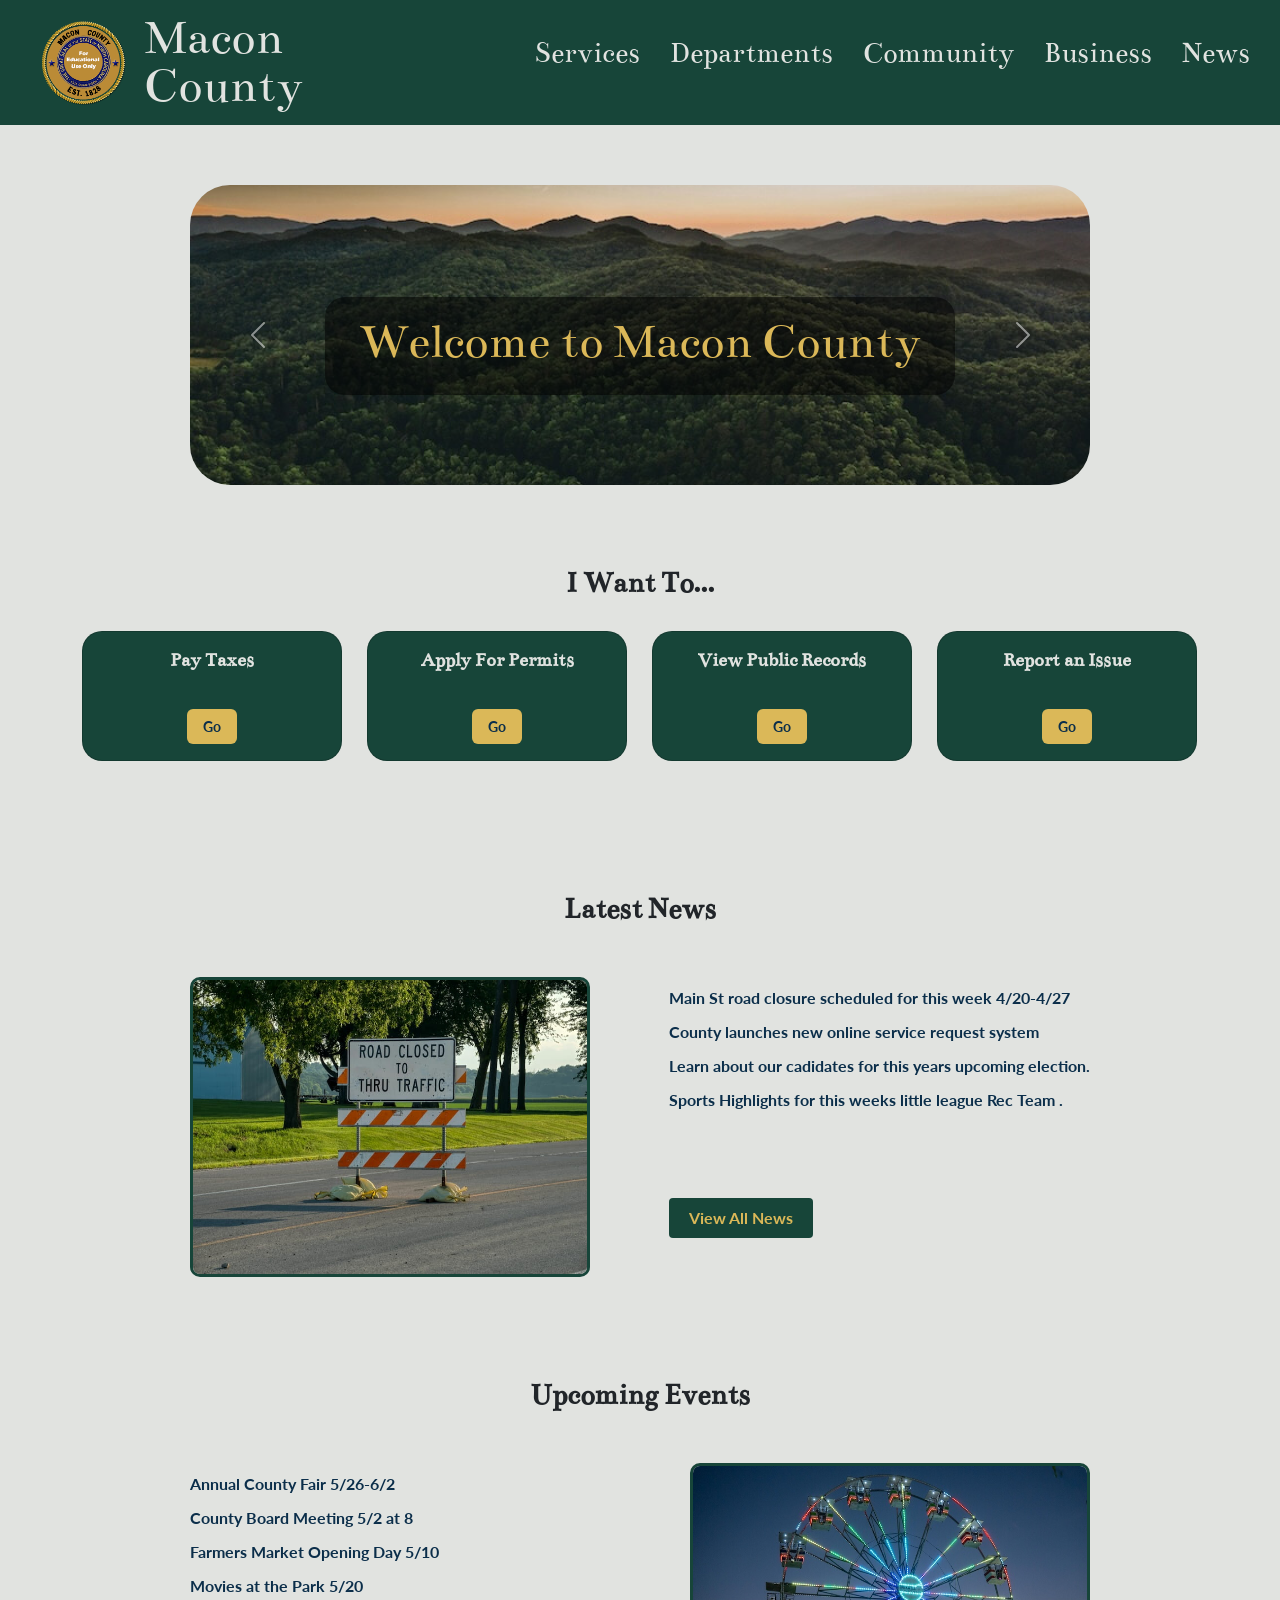
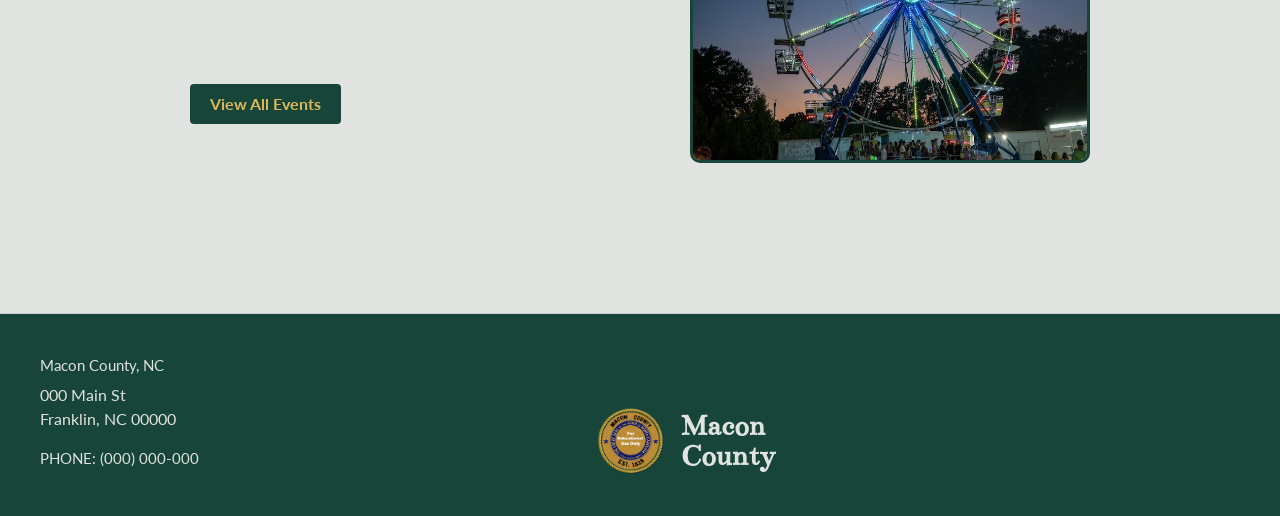
==== commit 746dea92: "public safety Added content to public safety page fixed some styling issues and font issues" ====
--- a/index.html
+++ b/index.html
@@ -3,13 +3,14 @@
 <head>
     <meta charset="UTF-8">
     <meta name="viewport" content="width=device-width, initial-scale=1.0">
-    <title>Macon County</title>
+    <title>Welcome To Macon County</title>
+    <meta name="description" content="Access Macon County North Carolina services, latest news and upcoming events">
+    <meta name="keywords" content="Macon County NC, Pay taxes, permits, public records, report, news, events , resources, county services">
+
     <!--google fonts-->
-    <link rel="preconnect" href="https://fonts.googleapis.com">
-    <link rel="preconnect" href="https://fonts.gstatic.com" crossorigin>
-    <link href="https://fonts.googleapis.com/css2?family=Bentham&family=Lato:ital,wght@0,100;0,300;0,400;0,700;0,900;1,100;1,300;1,400;1,700;1,900&display=swap" rel="stylesheet">
-    <link rel="stylesheet" href="https://cdn.jsdelivr.net/npm/bootstrap-icons@1.13.1/font/bootstrap-icons.min.css">
-       <link href="https://cdn.jsdelivr.net/npm/bootstrap@5.3.8/dist/css/bootstrap.min.css" rel="stylesheet">
+<link rel="preconnect" href="https://fonts.googleapis.com">
+<link rel="preconnect" href="https://fonts.gstatic.com" crossorigin>
+<link href="https://fonts.googleapis.com/css2?family=Bentham&family=Lato:ital,wght@0,100;0,300;0,400;0,700;0,900;1,100;1,300;1,400;1,700;1,900&display=swap" rel="stylesheet">       <link href="https://cdn.jsdelivr.net/npm/bootstrap@5.3.8/dist/css/bootstrap.min.css" rel="stylesheet">
 
     <!--CSS-->
     <link rel="stylesheet" href="css/styles.css">
@@ -136,8 +137,8 @@
 <div class="carousel-item">
     <img src="images/carousel3.jpg" class="d-block w-100" alt="City hall building in Macon County">
         <div class="carousel-caption"><!--City Hall in a Small American Town.” Pexels, photo by Mark Thomas-->
-      <h2>Need to get things done?</h2>
-      <a href="departments.html" class="hero-btn">Explore Services</a>
+      <h2>Get things done!</h2>
+      <a href="services.html" class="hero-btn">Explore Services</a>
     </div>
     </div>
     </div>
--- a/css/styles.css
+++ b/css/styles.css
@@ -11,10 +11,10 @@
 
 
 body {
-    font-family: 'Lato', sans-serif;
     display: flex;
     flex-direction: column;
     background-color: #E1E3E0;
+    font-family: 'Lato', sans-serif;
 }
 
 /* header*/
@@ -27,6 +27,8 @@
     gap: 20px;
     background-color: #174539;
 }
+
+/*Logo words and image alignment at top */
 
 .logo a {
     display: flex;
@@ -129,7 +131,6 @@
     cursor: pointer;
     color: #E1E3E0;
     font-size: 1.3rem;
-    font-family: 'Lato',sans-serif;
     font-weight: 700;
     width: 100%;
     padding: 12px 15px;
@@ -187,7 +188,7 @@
 .footer-info{
     max-width: 1200px;
     margin: 0 auto;
-
+    
     display: flex;
     justify-content: space-between;
     align-items: flex-end;
@@ -294,6 +295,7 @@
     padding: 15px;
     border-radius: 20px;
     bottom: 30%;
+     font-family: 'Bentham', serif;
 }
 
 
@@ -345,7 +347,7 @@
 
 
 
-
+/*Latest news and upcoming events section on HP*/
 .latest-news, .upcg-evets {
     padding: 50px 20px;
 }
@@ -390,6 +392,10 @@
 .news-links li a, .evnts-links li a {
     color: #0b2e4a;
     font-weight: bold;
+}
+
+.news-links li a:hover, .evnts-links li a:hover{
+    text-decoration: underline;
 }
 
 
@@ -461,7 +467,7 @@
 
 
 
-/*FAQ section */ 
+/*FAQ section on main section pages */ 
 
 .faq {
     padding-top: 40px;
@@ -488,7 +494,7 @@
 }
 
 
-/* innerpage  pages */
+/* banner from section and inner pages */
 
 .bnr-txt, .sec-bnr-txt{
     color: #DBB858;
@@ -518,6 +524,10 @@
 
 }
 
+
+/* image adjustments for some section images */
+
+
 .bus-img {
     object-position: 50% 65%;
 }
@@ -530,6 +540,7 @@
    object-position: 50% 35% 
 }
 
+
 .inr-page-bnr, .sec-bnr {
     padding: 10px 0;
 }
@@ -537,6 +548,9 @@
 .bnr-txt {
     background-color: #174539;
 }
+
+
+/* inner page Public safety */
 
 .inr-layout {
     display: grid;
@@ -606,8 +620,11 @@
 }
 
 .inr-main p, .inr-main li{
-
     line-height: 1.8;
+}
+
+.inr-main p {
+    margin-bottom: 8px;
 }
 
 .inr-main ul {
@@ -631,6 +648,28 @@
     border-radius:20px;
      border: 3px solid #174539;
 }
+
+.info-row p {
+    margin-bottom: 15px;
+}
+
+.info-row ul{
+    margin-top: 10px;
+}
+
+.info-row ul li {
+    margin-bottom: 8px;
+}
+
+.info-row ul li a, .emergency-cont ul li a{
+    color:#0b2e4a
+}
+
+.info-row ul li a:hover, .emergency-cont ul li a:hover{
+    text-decoration: underline;
+}
+
+/* alert for news section*/
 
 .alrt{
     max-width: 500px;
@@ -672,7 +711,7 @@
 }
 
 
-/*Ft highlight*/
+/*Ft highlight in main section pages*/
 
 .top-feat {
     display: grid;
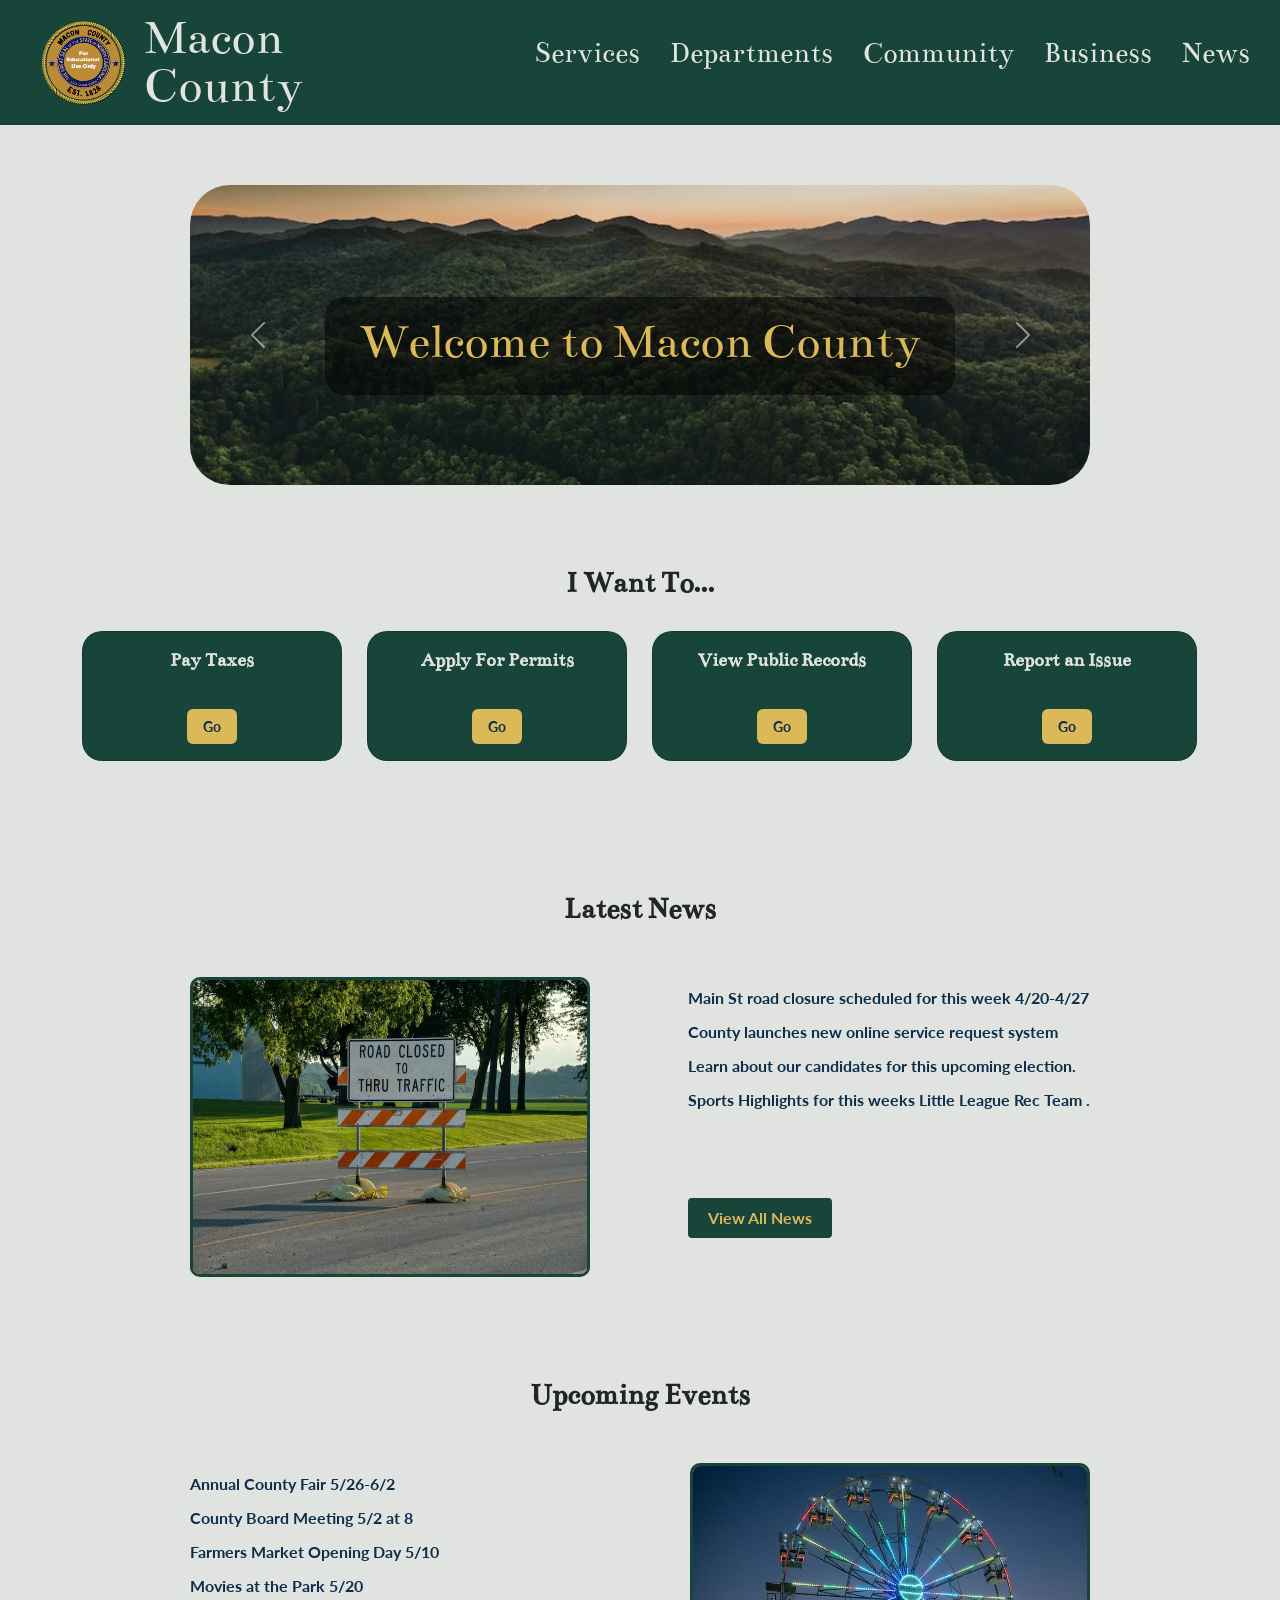
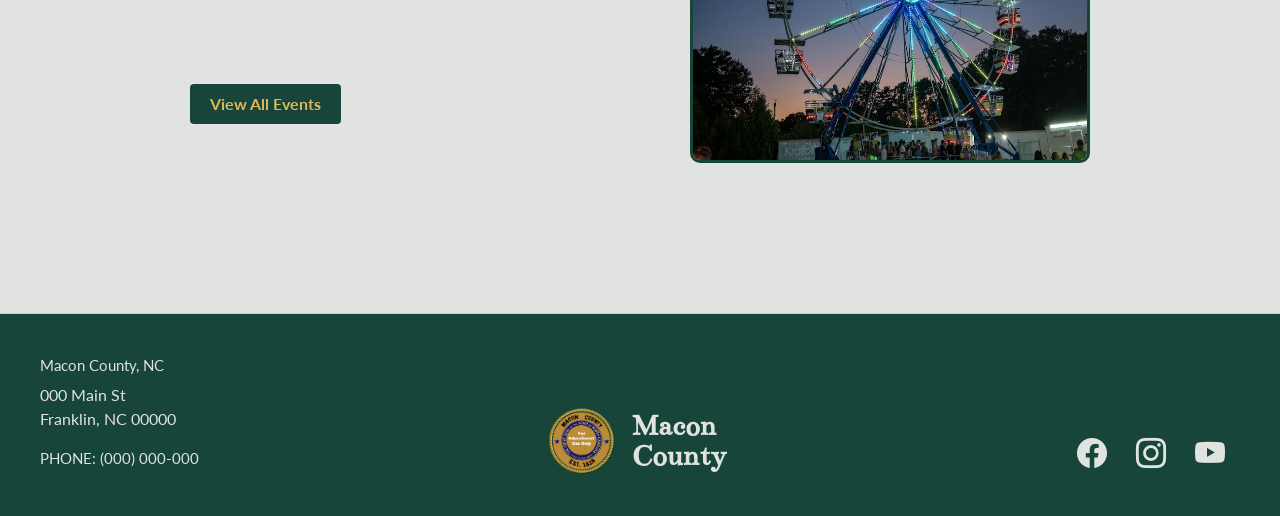
==== commit 9e64dda6: "Typos and image sources" ====
--- a/index.html
+++ b/index.html
@@ -10,7 +10,10 @@
     <!--google fonts-->
 <link rel="preconnect" href="https://fonts.googleapis.com">
 <link rel="preconnect" href="https://fonts.gstatic.com" crossorigin>
-<link href="https://fonts.googleapis.com/css2?family=Bentham&family=Lato:ital,wght@0,100;0,300;0,400;0,700;0,900;1,100;1,300;1,400;1,700;1,900&display=swap" rel="stylesheet">       <link href="https://cdn.jsdelivr.net/npm/bootstrap@5.3.8/dist/css/bootstrap.min.css" rel="stylesheet">
+<link href="https://fonts.googleapis.com/css2?family=Bentham&family=Lato:ital,wght@0,100;0,300;0,400;0,700;0,900;1,100;1,300;1,400;1,700;1,900&display=swap" rel="stylesheet">       
+<link href="https://cdn.jsdelivr.net/npm/bootstrap@5.3.8/dist/css/bootstrap.min.css" rel="stylesheet">
+<link rel="stylesheet" href="https://cdn.jsdelivr.net/npm/bootstrap-icons@1.13.1/font/bootstrap-icons.min.css">
+
 
     <!--CSS-->
     <link rel="stylesheet" href="css/styles.css">
@@ -91,8 +94,8 @@
                     <ul class="submenu">
                         <li><a href="business.html">Starting a Business</a></li>
                         <li><a href="business.html">Permits &amp; Licensing</a></li>
-                        <li><a href="business.html">Bussiness Tax Information</a></li>
-                        <li><a href="business.html">Econmic Development</a></li>
+                        <li><a href="business.html">Business Tax Information</a></li>
+                        <li><a href="business.html">Economic Development</a></li>
                     </ul>
                 </li>
 
@@ -119,14 +122,14 @@
 <div id="bnr-carousel" class="carousel slide">
   <div class="carousel-inner">
     <div class="carousel-item active">
-        <img src="images/carousel1.jpg" class="d-block w-100" alt="Mountain landscape view of Macon County"><!--Aerial Shot of a Road in the Mountain Forest.” Pexels, photo by Steven Van Elk-->
+        <img src="images/carousel1.jpg" class="d-block w-100" alt="Mountain landscape view of Macon County"><!--Aerial Shot of a Road in the Mountain Forest.” Pexels, photo by Steven Van Elk, https://www.pexels.com/photo/aerial-shot-of-a-road-in-the-mountain-forest-8853747/-->
         <div class="carousel-caption ">
       <h1>Welcome to Macon County</h1>
     </div>
     </div>
 
     <div class="carousel-item">
-    <img src="images/carousel2.jpg" class="d-block w-100" alt="Lonely street in town under cloudy sky"><!--Clouds Over Empty Street in Town.” Pexels, photo by Connor Scott McManus-->
+    <img src="images/carousel2.jpg" class="d-block w-100" alt="Lonely street in town under cloudy sky"><!--Clouds Over Empty Street in Town.” Pexels, photo by Connor Scott McManus, https://www.pexels.com/photo/clouds-over-empty-street-in-town-17485603/-->
         <div class="carousel-caption">
             <h2>Your Safety Matters</h2>
       <a href="publicsafety.html" class="hero-btn">Explore Public Safety</a>
@@ -136,7 +139,7 @@
 
 <div class="carousel-item">
     <img src="images/carousel3.jpg" class="d-block w-100" alt="City hall building in Macon County">
-        <div class="carousel-caption"><!--City Hall in a Small American Town.” Pexels, photo by Mark Thomas-->
+        <div class="carousel-caption"><!--City Hall in a Small American Town.” Pexels, photo by Mark Thomas, https://www.pexels.com/photo/city-hall-in-a-small-american-town-17322148/-->
       <h2>Get things done!</h2>
       <a href="services.html" class="hero-btn">Explore Services</a>
     </div>
@@ -208,14 +211,14 @@
          <section class="latest-news">
             <h2>Latest News</h2>
             <div class="latest-news-cont">
-                <img src="images/latest-news.jpg" alt="Road closed sign blocking traffic" class="latest-news-img"> <!--Road Sign in the Middle of the Road.” Pexels, photo by Tom Fisk-->
+                <img src="images/latest-news.jpg" alt="Road closed sign blocking traffic" class="latest-news-img"> <!--Road Sign in the Middle of the Road.” Pexels, photo by Tom Fisk, https://www.pexels.com/photo/road-sign-in-the-middle-of-the-road-9811329/-->
 
                 <div class="news-links">
                     <ul>
                     <li><a href="news.html">Main St road closure scheduled for this week 4/20-4/27</a></li>
                         <li><a href="news.html">County launches new online service request system</a></li>
-                        <li><a href="news.html">Learn about our cadidates for this years upcoming election. </a></li>
-                        <li><a href="news.html">Sports Highlights for this weeks little league Rec Team .</a></li>
+                        <li><a href="news.html">Learn about our candidates for this upcoming election. </a></li>
+                        <li><a href="news.html">Sports Highlights for this weeks Little League Rec Team .</a></li>
                     </ul>
 
                     <a href="news.html" class="news-btn">View All News</a>
@@ -237,7 +240,7 @@
                     </ul>
                     <a href="news.html" class="evnts-btn">View All Events</a>
                 </div>
-                <img src="images/events.jpg" alt="Ferris wheel lit up at fair" class="upcg-evets-img"><!--Vibrant Ferris Wheel at Night in Rhode Island Fair.” Pexels, photo by Beth Fitzpatrick.-->
+                <img src="images/events.jpg" alt="Ferris wheel lit up at fair" class="upcg-evets-img"><!--Vibrant Ferris Wheel at Night in Rhode Island Fair.” Pexels, photo by Beth Fitzpatrick., https://www.pexels.com/photo/vibrant-ferris-wheel-at-night-in-rhode-island-fair-33494863/-->
             </div>
          </section>
     </main>
